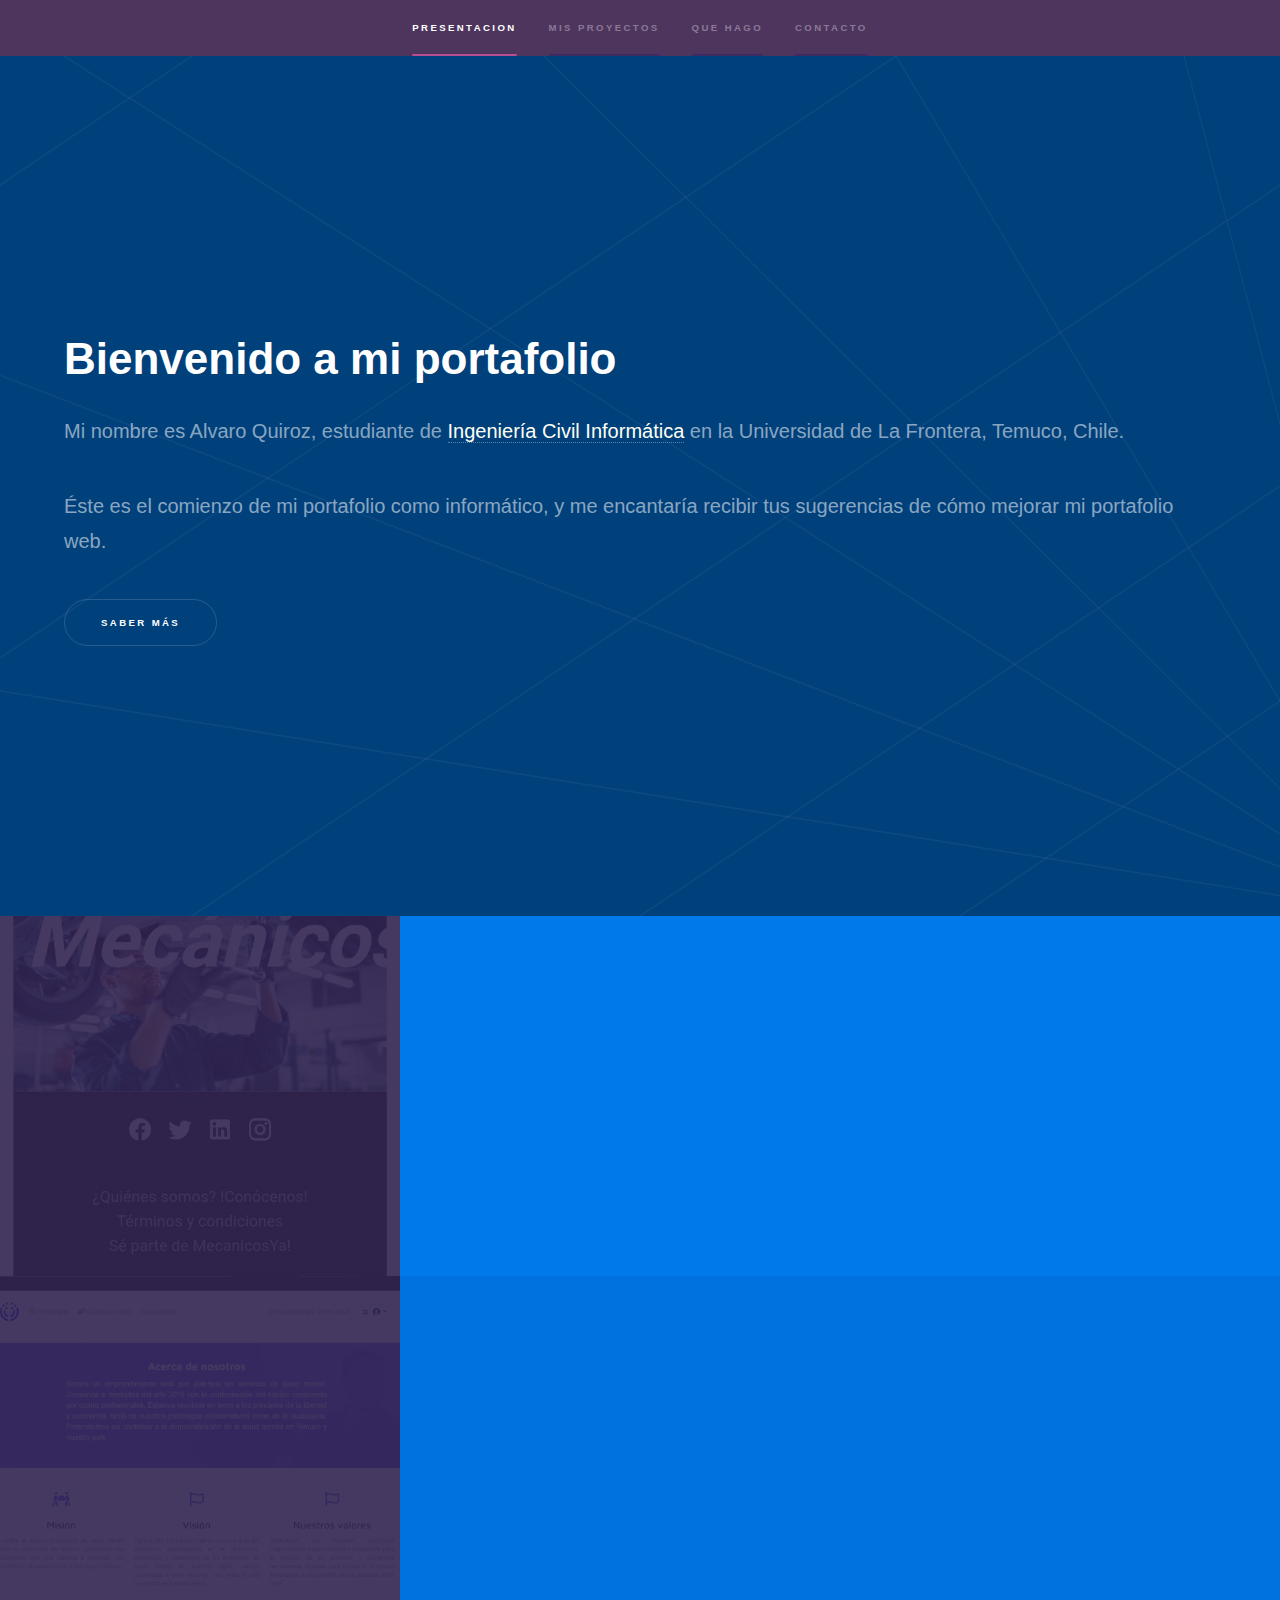
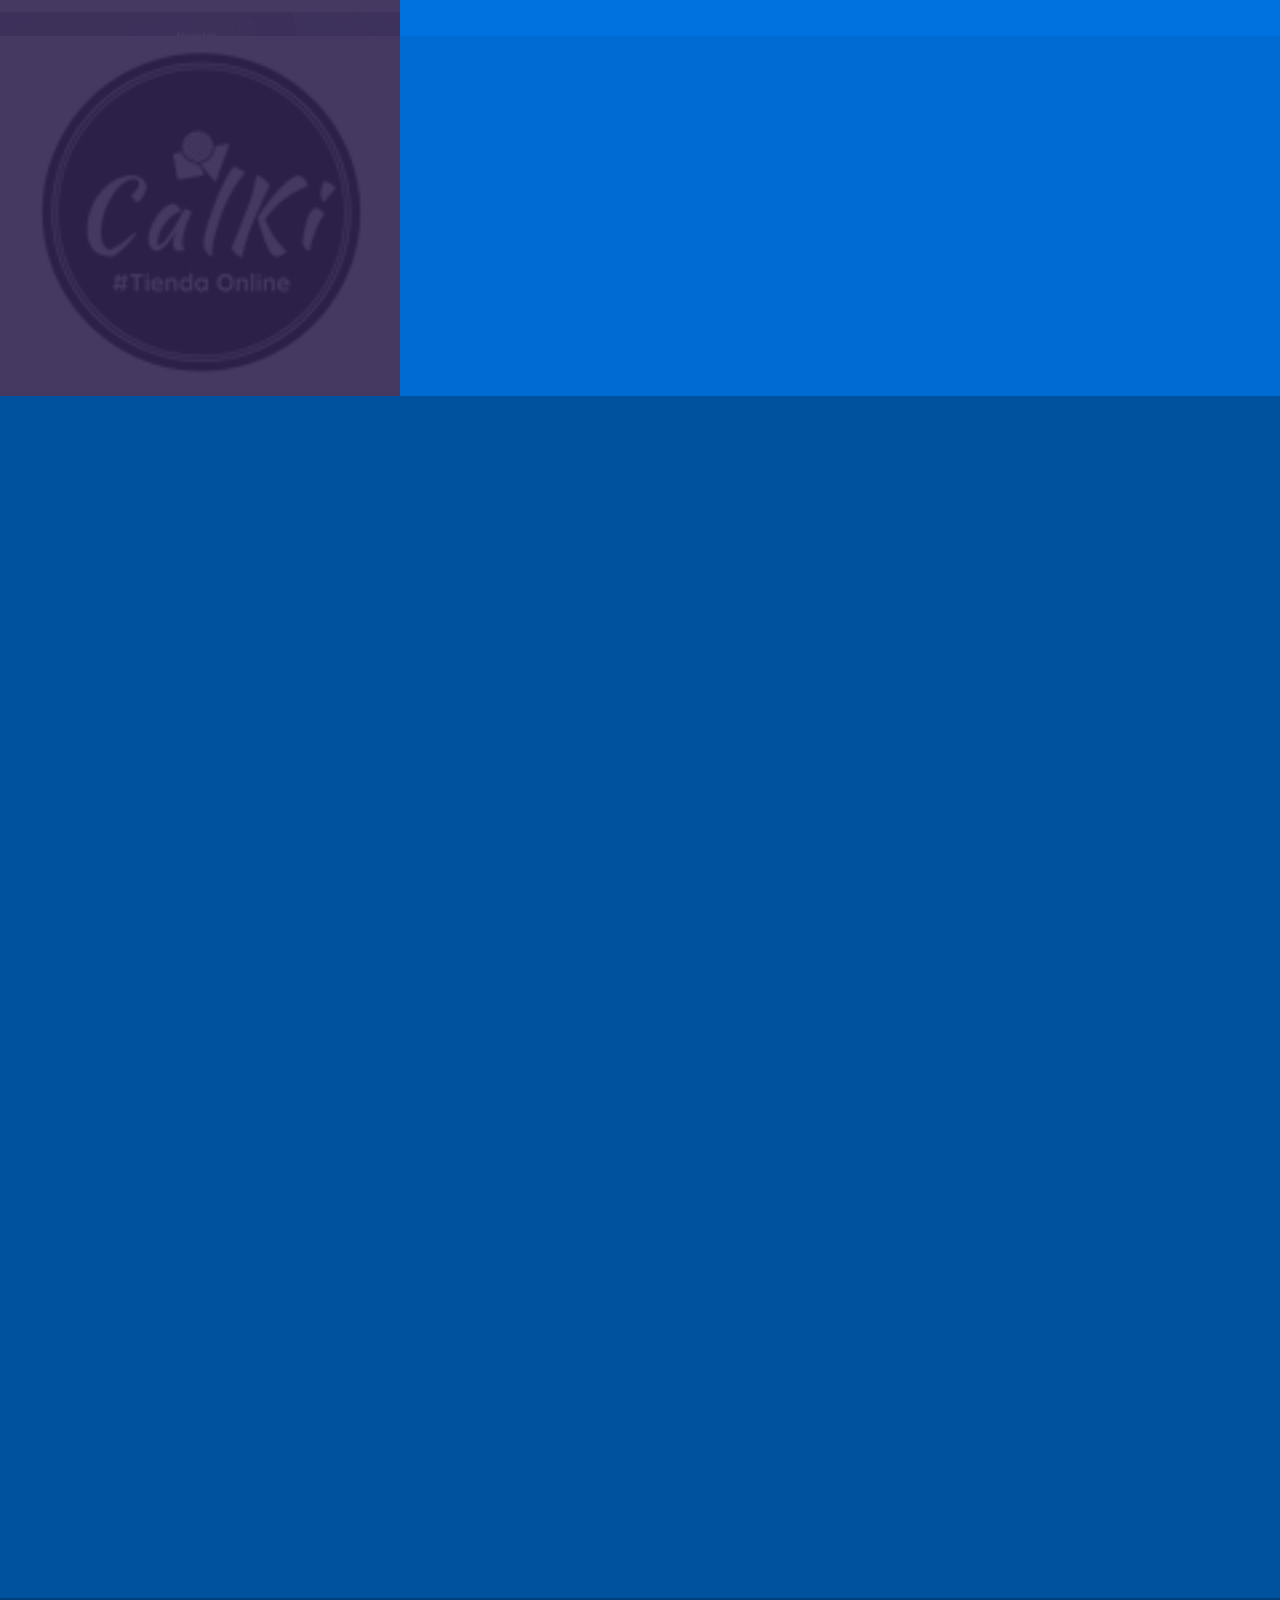
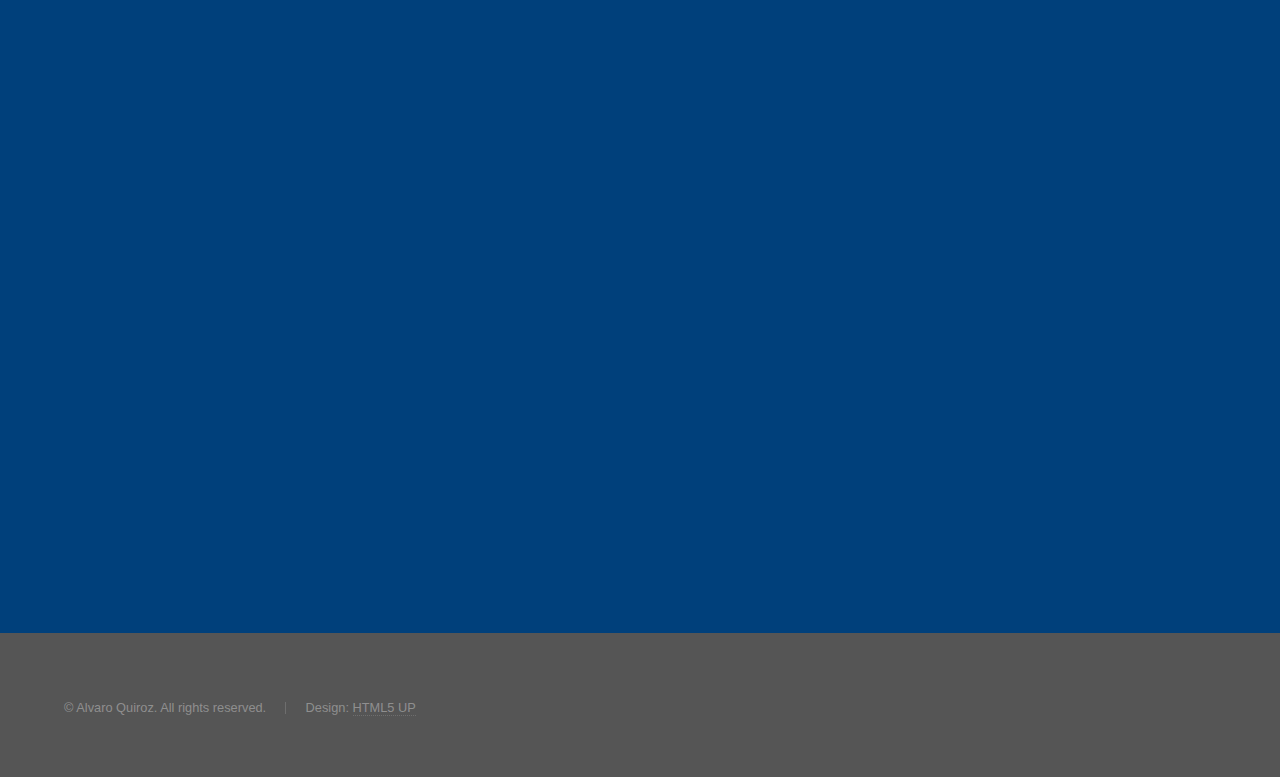
==== index.html @ 9b2d0c0b "Portafolio Web" ====
<!DOCTYPE HTML>
<!--
	Hyperspace by HTML5 UP
	html5up.net | @ajlkn
	Free for personal and commercial use under the CCA 3.0 license (html5up.net/license)
-->
<html>
	<head>
		<title>Portafolio Alvaro Quiroz</title>
		<meta charset="utf-8" />
		<meta name="viewport" content="width=device-width, initial-scale=1, user-scalable=no" />
		<link rel="stylesheet" href="assets/css/main.css" />
		<noscript><link rel="stylesheet" href="assets/css/noscript.css" /></noscript>
	</head>
	<body class="is-preload">

		<!-- Sidebar -->
			<section id="sidebar">
				<div class="inner">
					<nav>
						<ul>
							<li><a href="#intro">Presentacion</a></li>	
							<li><a href="#one">Mis Proyectos</a></li>
							<li><a href="#two">Que hago</a></li>
							<li><a href="#three">Contacto</a></li>
						</ul>
					</nav>
				</div>
			</section>

		<!-- Wrapper -->
			<div id="wrapper">

				<!-- Intro -->
					<section id="intro" class="wrapper style1 fullscreen fade-up">
						<div class="inner">
							<h1>Bienvenido a mi portafolio</h1>
							<p>Mi nombre es Alvaro Quiroz, estudiante de <span style="color: #FFFFF4;"><a href="https://admision.ufro.cl/ingenieria-civil-informatica/">Ingeniería Civil Informática</a></span> 
								en la Universidad de La Frontera, Temuco, Chile.</p>
								<p>Éste es el comienzo de mi portafolio como informático, y me encantaría recibir tus sugerencias de cómo mejorar mi portafolio web.</p>
							<ul class="actions">
								<li><a href="#one" class="button scrolly">Saber Más</a></li>
							</ul>
						</div>
					</section>

				<!-- One -->
					<section id="one" class="wrapper style2 spotlights">
						<section>
							<a href="#" class="image"><img src="images/MecanicosYa!.jpg" alt="" data-position="center center" /></a>
							<div class="content">
								<div class="inner">
									<h2>MecanicosYa!</h2>
									<p>Proyecto para el curso Ingeniería de Requerimientos.</p>
									<ul class="actions">
										<li><a href="MecanicosYa!.html" class="button">Ver Más</a></li>
									</ul>
								</div>
							</div>
						</section>
						<section>
							<a href="#" class="image"><img src="images/PsicologosTemuco.jpg" alt="" data-position="top center" /></a>
							<div class="content">
								<div class="inner">
									<h2>Practica de Estudios I</h2>
									<p>Practica realizada en Plataforma  <span style="color: #FFFFF4;"><a href="https://www.psicologostemuco.cl/about">Psicologos Temuco</a></span>.</p>cumpliendo labores como
									Programador JavaScript, PHP, HTML en FrameWork Laravel 5, Analista de proyecto mediante herramienta SonarQube, Documentación de casos de Uso, Diagramas de actividad en Visual Paradigm. El proyecto se llevó a cabo utilizando una base de datos relacional y una arquitectura Ágil Scrum.
								</div>
							</div>
						</section>
						<section>
							<a href="#" class="image"><img src="images/calki.jpg" alt="" data-position="25% 25%" /></a>
							<div class="content">
								<div class="inner">
									<h2>Impresiones 3D Calki</h2>
									<p>Proyecto de negocio sobre impresión 3D en materiales como PLA, PETG, TPU, fundado el 01 de agosto de 2020 junto a la artista y pareja <span style="color: #FFFFF4;"><a href="https://www.instagram.com/josselin_c.h/?hl=es-la">Josselin Calfulen</a></span>.</p>
									<ul class="actions">
										<li><a href="https://www.instagram.com/impresiones3dtemuco/?hl=es-la" class="button">Instagram</a></li>
									</ul>
								</div>
							</div>
						</section>
					</section>

				<!-- Two -->
					<section id="two" class="wrapper style3 fade-up">
						<div class="inner">
							<h2>Que Hago</h2>
							<p>Durante mi formación universitaria he trabajado en diferentes proyectos, con diferentes Frameworks y herramientas de trabajo, donde me puedo destacar en la captura de requerimientos, arquitectura
								empresarial y de software mediante Zarchman. Me destaco por un trabajo colaborativo y liderazgo, donde soy capaz de proponer metas y objetivos y desarrollar una solución empresarial arquitectural
								mediante diagramas de casos de uso, BPMN, system-as-is, system-to-be, diagrama de actividades, de componentes, entre muchos otros.
							</p>
							<p>Algunas de las tecnologías con las que he trabajado son las siguientes:</p>
							<div class="features">
								<section>
									<span class="icon solid major fa-code"></span>
									<h3>Laravel y Vue</h3>
									<p>Ambos frameworks utilizados para el desarrollo de plataformas web utilizando bases de datos relacionales y no relacionales.</p>
								</section>
								<section>
									<span class="icon solid major fa-lock"></span>
									<h3>MySQL,MariaDB, MongoDB, VoltDB</h3>
									<p>Manejo de diferentes bases de datos relacionales y no relacionales, de acuerdo con el proyecto que se quiera realizar y las necesidades de éste. Trabajo de Bussines Intelligence mediante el procesamiento de datos con herramientas como Pentaho y diseño de almacenes de
										datos mediante Data Mart.</p>
								</section>
								<section>
									<span class="icon solid major fa-cog"></span>
									<h3>Back-end Java</h3>
									<p>Lenguaje principal trabajado a lo largo de todo mi recorrido como estudiante de la profesión informática.</p>
								</section>
								<section>
									<span class="icon solid major fa-desktop"></span>
									<h3>Front-end HTML 5</h3>
									<p>He trabajado con diferentes herramientas de desarrollo web como HTML 5, framework Blazor, y los ya mencionados Laravel y Vue.</p>
								</section>
								<section>
									<span class="icon solid major fa-link"></span>
									<h3>Arquitecturas</h3>
									<p>Para proyectos que necesiten los sistemas de tecnologías de la información, he trabajado con arquitecturas de servicios y orientadas a microservicios, además de las ya conocidas arquitecturas monolíticas.</p>
								</section>
								<section>
									<span class="icon major fa-gem"></span>
									<h3>Fortalezas</h3>
									<p>Mi principal fortaleza es en relación con los modelos empresariales, con un Minor de Emprendimiento y desarrollo de arquitecturas de software y arquitecturas de negocios
										completando una educación que abarca todos los aspectos organizacionales.
									</p>
								</section>
							</div>
						</div>
					</section>

				<!-- Three -->
					<section id="three" class="wrapper style1 fade-up">
						<div class="inner">
							<h2>Contacto</h2>
							<p>Es bueno comunicarnos</p>
							<div class="split style1">
								<section>
									<form method="post" action="#">
										<div class="fields">
											<div class="field half">
												<label for="name">Nombre</label>
												<input type="text" name="name" id="name" />
											</div>
											<div class="field half">
												<label for="email">Email</label>
												<input type="text" name="email" id="email" />
											</div>
											<div class="field">
												<label for="message">Contenido</label>
												<textarea name="message" id="message" rows="5"></textarea>
											</div>
										</div>
										<ul class="actions">
											<li><a href="" class="button submit">Enviar</a></li>
										</ul>
									</form>
								</section>
								<section>
									<ul class="contact">
										<li>
											<h3>Dirección</h3>
											<span>los Pablos #2860, condominio FrankFurt II<br />
											Temuco, Araucania<br />
											Chile</span>
										</li>
										<li>
											<h3>Email</h3>
											<span>a.quiroz01@ufromail.cl</span>
										</li>
										<li>
											<h3>Telefono</h3>
											<span>(+56) 9 9842 0550</span>
										</li>
										<li>
											<h3>Social</h3>
											<ul class="icons">
												<li><a href="https://www.facebook.com/alvaro.Quirozzzz/" class="icon brands fa-facebook-f"><span class="label">Facebook</span></a></li>
												<li><a href="https://github.com/alvaro021" class="icon brands fa-github"><span class="label">GitHub</span></a></li>
												<li><a href="https://www.instagram.com/the_trirok/?hl=es-la" class="icon brands fa-instagram"><span class="label">Instagram</span></a></li>
												<li><a href="https://www.linkedin.com/in/alvaro-quiroz-494805217/" class="icon brands fa-linkedin-in"><span class="label">LinkedIn</span></a></li>
											</ul>
										</li>
									</ul>
								</section>
							</div>
						</div>
					</section>

			</div>

		<!-- Footer -->
			<footer id="footer" class="wrapper style1-alt">
				<div class="inner">
					<ul class="menu">
						<li>&copy; Alvaro Quiroz. All rights reserved.</li><li>Design: <a href="http://html5up.net">HTML5 UP</a></li>
					</ul>
				</div>
			</footer>

		<!-- Scripts -->
			<script src="assets/js/jquery.min.js"></script>
			<script src="assets/js/jquery.scrollex.min.js"></script>
			<script src="assets/js/jquery.scrolly.min.js"></script>
			<script src="assets/js/browser.min.js"></script>
			<script src="assets/js/breakpoints.min.js"></script>
			<script src="assets/js/util.js"></script>
			<script src="assets/js/main.js"></script>

	</body>
</html>
---- assets/css/main.css ----
@import url(fontawesome-all.min.css);

/*
	Hyperspace by HTML5 UP
	html5up.net | @ajlkn
	Free for personal and commercial use under the CCA 3.0 license (html5up.net/license)
*/

html, body, div, span, applet, object,
iframe, h1, h2, h3, h4, h5, h6, p, blockquote,
pre, a, abbr, acronym, address, big, cite,
code, del, dfn, em, img, ins, kbd, q, s, samp,
small, strike, strong, sub, sup, tt, var, b,
u, i, center, dl, dt, dd, ol, ul, li, fieldset,
form, label, legend, table, caption, tbody,
tfoot, thead, tr, th, td, article, aside,
canvas, details, embed, figure, figcaption,
footer, header, hgroup, menu, nav, output, ruby,
section, summary, time, mark, audio, video {
	margin: 0;
	padding: 0;
	border: 0;
	font-size: 100%;
	font: inherit;
	vertical-align: baseline;}

article, aside, details, figcaption, figure,
footer, header, hgroup, menu, nav, section {
	display: block;}

body {
	line-height: 1;
}

ol, ul {
	list-style: none;
}

blockquote, q {
	quotes: none;
}

	blockquote:before, blockquote:after, q:before, q:after {
		content: '';
		content: none;
	}

table {
	border-collapse: collapse;
	border-spacing: 0;
}

body {
	-webkit-text-size-adjust: none;
}

mark {
	background-color: transparent;
	color: inherit;
}

input::-moz-focus-inner {
	border: 0;
	padding: 0;
}

input, select, textarea {
	-moz-appearance: none;
	-webkit-appearance: none;
	-ms-appearance: none;
	appearance: none;
}

/* Basic */

	@-ms-viewport {
		width: device-width;
	}

	body {
		-ms-overflow-style: scrollbar;
	}

	@media screen and (max-width: 480px) {

		html, body {
			min-width: 320px;
		}

	}

	html {
		box-sizing: border-box;
	}

	*, *:before, *:after {
		box-sizing: inherit;
	}

	body {
		background: #312450;
	}

		body.is-preload *, body.is-preload *:before, body.is-preload *:after {
			-moz-animation: none !important;
			-webkit-animation: none !important;
			-ms-animation: none !important;
			animation: none !important;
			-moz-transition: none !important;
			-webkit-transition: none !important;
			-ms-transition: none !important;
			transition: none !important;
		}

/* Type */

	body, input, select, textarea {
		color: rgba(255, 255, 255, 0.55);
		font-family: Helvetica, sans-serif,Arial;
		font-size: 16.5pt;
		font-weight: normal;
		line-height: 1.75;
	}

		@media screen and (max-width: 1680px) {

			body, input, select, textarea {
				font-size: 13pt;
			}

		}

		@media screen and (max-width: 1280px) {

			body, input, select, textarea {
				font-size: 12pt;
			}

		}

		@media screen and (max-width: 360px) {

			body, input, select, textarea {
				font-size: 11pt;
			}

		}

	a {
		-moz-transition: color 0.2s ease, border-bottom-color 0.2s ease;
		-webkit-transition: color 0.2s ease, border-bottom-color 0.2s ease;
		-ms-transition: color 0.2s ease, border-bottom-color 0.2s ease;
		transition: color 0.2s ease, border-bottom-color 0.2s ease;
		border-bottom: dotted 1px rgba(255, 255, 255, 0.35);
		color: inherit;
		text-decoration: none;
	}

		a:hover {
			border-bottom-color: transparent;
			color: #ffffff;
		}

	strong, b {
		color: #ffffff;
		font-weight: bold;
		font-family: Helvetica,"times new roman",sans-serif;
	}

	em, i {
		font-style: italic;
	}

	p {
		margin: 0 0 2em 0;
	}

	h1, h2, h3, h4, h5, h6 {
		color: #ffffff;
		font-weight: bold;
		line-height: 1.5;
		margin: 0 0 0.5em 0;
		font-family: Helvetica,"times new roman",sans-serif;
	}

		h1 a, h2 a, h3 a, h4 a, h5 a, h6 a {
			color: inherit;
			text-decoration: none;
		}

	h1 {
		font-size: 2.75em;
	}

		h1.major {
			margin: 0 0 1.3em 0;
			position: relative;
			padding-bottom: 0.35em;
		}

			h1.major:after {
				background-image: -moz-linear-gradient(to right, #5e42a6, #b74e91);
				background-image: -webkit-linear-gradient(to right, #5e42a6, #b74e91);
				background-image: -ms-linear-gradient(to right, #5e42a6, #b74e91);
				background-image: linear-gradient(to right, #5e42a6, #b74e91);
				-moz-transition: max-width 0.2s ease;
				-webkit-transition: max-width 0.2s ease;
				-ms-transition: max-width 0.2s ease;
				transition: max-width 0.2s ease;
				border-radius: 0.2em;
				bottom: 0;
				content: '';
				height: 0.05em;
				position: absolute;
				right: 0;
				width: 100%;
			}

	h2 {
		font-size: 1.75em;
	}

	h3 {
		font-size: 1.1em;
	}

	h4 {
		font-size: 1em;
	}

	h5 {
		font-size: 0.8em;
	}

	h6 {
		font-size: 0.6em;
	}

	@media screen and (max-width: 736px) {

		h1 {
			font-size: 2em;
		}

		h2 {
			font-size: 1.25em;
		}

		h3 {
			font-size: 1em;
		}

		h4 {
			font-size: 0.8em;
		}

		h5 {
			font-size: 0.6em;
		}

		h6 {
			font-size: 0.6em;
		}

	}

	sub {
		font-size: 0.8em;
		position: relative;
		top: 0.5em;
	}

	sup {
		font-size: 0.8em;
		position: relative;
		top: -0.5em;
	}

	blockquote {
		border-left: solid 4px rgba(255, 255, 255, 0.15);
		font-style: italic;
		margin: 0 0 2em 0;
		padding: 0.5em 0 0.5em 2em;
	}

	code {
		background: rgba(255, 255, 255, 0.05);
		border-radius: 0.25em;
		border: solid 1px rgba(255, 255, 255, 0.15);
		font-family: "Courier New", monospace;
		font-size: 0.9em;
		margin: 0 0.25em;
		padding: 0.25em 0.65em;
	}

	pre {
		-webkit-overflow-scrolling: touch;
		font-family: "Courier New", monospace;
		font-size: 0.9em;
		margin: 0 0 2em 0;
	}

		pre code {
			display: block;
			line-height: 1.75em;
			padding: 1em 1.5em;
			overflow-x: auto;
		}

	hr {
		border: 0;
		border-bottom: solid 1px rgba(255, 255, 255, 0.15);
		margin: 2em 0;
	}

		hr.major {
			margin: 3em 0;
		}

	.align-left {
		text-align: left;
	}

	.align-center {
		text-align: center;
	}

	.align-right {
		text-align: right;
	}

/* Row */

	.row {
		display: flex;
		flex-wrap: wrap;
		box-sizing: border-box;
		align-items: stretch;
	}

		.row > * {
			box-sizing: border-box;
		}

		.row.gtr-uniform > * > :last-child {
			margin-bottom: 0;
		}

		.row.aln-left {
			justify-content: flex-start;
		}

		.row.aln-center {
			justify-content: center;
		}

		.row.aln-right {
			justify-content: flex-end;
		}

		.row.aln-top {
			align-items: flex-start;
		}

		.row.aln-middle {
			align-items: center;
		}

		.row.aln-bottom {
			align-items: flex-end;
		}

		.row > .imp {
			order: -1;
		}

		.row > .col-1 {
			width: 8.33333%;
		}

		.row > .off-1 {
			margin-left: 8.33333%;
		}

		.row > .col-2 {
			width: 16.66667%;
		}

		.row > .off-2 {
			margin-left: 16.66667%;
		}

		.row > .col-3 {
			width: 25%;
		}

		.row > .off-3 {
			margin-left: 25%;
		}

		.row > .col-4 {
			width: 33.33333%;
		}

		.row > .off-4 {
			margin-left: 33.33333%;
		}

		.row > .col-5 {
			width: 41.66667%;
		}

		.row > .off-5 {
			margin-left: 41.66667%;
		}

		.row > .col-6 {
			width: 50%;
		}

		.row > .off-6 {
			margin-left: 50%;
		}

		.row > .col-7 {
			width: 58.33333%;
		}

		.row > .off-7 {
			margin-left: 58.33333%;
		}

		.row > .col-8 {
			width: 66.66667%;
		}

		.row > .off-8 {
			margin-left: 66.66667%;
		}

		.row > .col-9 {
			width: 75%;
		}

		.row > .off-9 {
			margin-left: 75%;
		}

		.row > .col-10 {
			width: 83.33333%;
		}

		.row > .off-10 {
			margin-left: 83.33333%;
		}

		.row > .col-11 {
			width: 91.66667%;
		}

		.row > .off-11 {
			margin-left: 91.66667%;
		}

		.row > .col-12 {
			width: 100%;
		}

		.row > .off-12 {
			margin-left: 100%;
		}

		.row.gtr-0 {
			margin-top: 0;
			margin-left: 0em;
		}

			.row.gtr-0 > * {
				padding: 0 0 0 0em;
			}

			.row.gtr-0.gtr-uniform {
				margin-top: 0em;
			}

				.row.gtr-0.gtr-uniform > * {
					padding-top: 0em;
				}

		.row.gtr-25 {
			margin-top: 0;
			margin-left: -0.375em;
		}

			.row.gtr-25 > * {
				padding: 0 0 0 0.375em;
			}

			.row.gtr-25.gtr-uniform {
				margin-top: -0.375em;
			}

				.row.gtr-25.gtr-uniform > * {
					padding-top: 0.375em;
				}

		.row.gtr-50 {
			margin-top: 0;
			margin-left: -0.75em;
		}

			.row.gtr-50 > * {
				padding: 0 0 0 0.75em;
			}

			.row.gtr-50.gtr-uniform {
				margin-top: -0.75em;
			}

				.row.gtr-50.gtr-uniform > * {
					padding-top: 0.75em;
				}

		.row {
			margin-top: 0;
			margin-left: -1.5em;
		}

			.row > * {
				padding: 0 0 0 1.5em;
			}

			.row.gtr-uniform {
				margin-top: -1.5em;
			}

				.row.gtr-uniform > * {
					padding-top: 1.5em;
				}

		.row.gtr-150 {
			margin-top: 0;
			margin-left: -2.25em;
		}

			.row.gtr-150 > * {
				padding: 0 0 0 2.25em;
			}

			.row.gtr-150.gtr-uniform {
				margin-top: -2.25em;
			}

				.row.gtr-150.gtr-uniform > * {
					padding-top: 2.25em;
				}

		.row.gtr-200 {
			margin-top: 0;
			margin-left: -3em;
		}

			.row.gtr-200 > * {
				padding: 0 0 0 3em;
			}

			.row.gtr-200.gtr-uniform {
				margin-top: -3em;
			}

				.row.gtr-200.gtr-uniform > * {
					padding-top: 3em;
				}

		@media screen and (max-width: 1680px) {

			.row {
				display: flex;
				flex-wrap: wrap;
				box-sizing: border-box;
				align-items: stretch;
			}

				.row > * {
					box-sizing: border-box;
				}

				.row.gtr-uniform > * > :last-child {
					margin-bottom: 0;
				}

				.row.aln-left {
					justify-content: flex-start;
				}

				.row.aln-center {
					justify-content: center;
				}

				.row.aln-right {
					justify-content: flex-end;
				}

				.row.aln-top {
					align-items: flex-start;
				}

				.row.aln-middle {
					align-items: center;
				}

				.row.aln-bottom {
					align-items: flex-end;
				}

				.row > .imp-xlarge {
					order: -1;
				}

				.row > .col-1-xlarge {
					width: 8.33333%;
				}

				.row > .off-1-xlarge {
					margin-left: 8.33333%;
				}

				.row > .col-2-xlarge {
					width: 16.66667%;
				}

				.row > .off-2-xlarge {
					margin-left: 16.66667%;
				}

				.row > .col-3-xlarge {
					width: 25%;
				}

				.row > .off-3-xlarge {
					margin-left: 25%;
				}

				.row > .col-4-xlarge {
					width: 33.33333%;
				}

				.row > .off-4-xlarge {
					margin-left: 33.33333%;
				}

				.row > .col-5-xlarge {
					width: 41.66667%;
				}

				.row > .off-5-xlarge {
					margin-left: 41.66667%;
				}

				.row > .col-6-xlarge {
					width: 50%;
				}

				.row > .off-6-xlarge {
					margin-left: 50%;
				}

				.row > .col-7-xlarge {
					width: 58.33333%;
				}

				.row > .off-7-xlarge {
					margin-left: 58.33333%;
				}

				.row > .col-8-xlarge {
					width: 66.66667%;
				}

				.row > .off-8-xlarge {
					margin-left: 66.66667%;
				}

				.row > .col-9-xlarge {
					width: 75%;
				}

				.row > .off-9-xlarge {
					margin-left: 75%;
				}

				.row > .col-10-xlarge {
					width: 83.33333%;
				}

				.row > .off-10-xlarge {
					margin-left: 83.33333%;
				}

				.row > .col-11-xlarge {
					width: 91.66667%;
				}

				.row > .off-11-xlarge {
					margin-left: 91.66667%;
				}

				.row > .col-12-xlarge {
					width: 100%;
				}

				.row > .off-12-xlarge {
					margin-left: 100%;
				}

				.row.gtr-0 {
					margin-top: 0;
					margin-left: 0em;
				}

					.row.gtr-0 > * {
						padding: 0 0 0 0em;
					}

					.row.gtr-0.gtr-uniform {
						margin-top: 0em;
					}

						.row.gtr-0.gtr-uniform > * {
							padding-top: 0em;
						}

				.row.gtr-25 {
					margin-top: 0;
					margin-left: -0.375em;
				}

					.row.gtr-25 > * {
						padding: 0 0 0 0.375em;
					}

					.row.gtr-25.gtr-uniform {
						margin-top: -0.375em;
					}

						.row.gtr-25.gtr-uniform > * {
							padding-top: 0.375em;
						}

				.row.gtr-50 {
					margin-top: 0;
					margin-left: -0.75em;
				}

					.row.gtr-50 > * {
						padding: 0 0 0 0.75em;
					}

					.row.gtr-50.gtr-uniform {
						margin-top: -0.75em;
					}

						.row.gtr-50.gtr-uniform > * {
							padding-top: 0.75em;
						}

				.row {
					margin-top: 0;
					margin-left: -1.5em;
				}

					.row > * {
						padding: 0 0 0 1.5em;
					}

					.row.gtr-uniform {
						margin-top: -1.5em;
					}

						.row.gtr-uniform > * {
							padding-top: 1.5em;
						}

				.row.gtr-150 {
					margin-top: 0;
					margin-left: -2.25em;
				}

					.row.gtr-150 > * {
						padding: 0 0 0 2.25em;
					}

					.row.gtr-150.gtr-uniform {
						margin-top: -2.25em;
					}

						.row.gtr-150.gtr-uniform > * {
							padding-top: 2.25em;
						}

				.row.gtr-200 {
					margin-top: 0;
					margin-left: -3em;
				}

					.row.gtr-200 > * {
						padding: 0 0 0 3em;
					}

					.row.gtr-200.gtr-uniform {
						margin-top: -3em;
					}

						.row.gtr-200.gtr-uniform > * {
							padding-top: 3em;
						}

		}

		@media screen and (max-width: 1280px) {

			.row {
				display: flex;
				flex-wrap: wrap;
				box-sizing: border-box;
				align-items: stretch;
			}

				.row > * {
					box-sizing: border-box;
				}

				.row.gtr-uniform > * > :last-child {
					margin-bottom: 0;
				}

				.row.aln-left {
					justify-content: flex-start;
				}

				.row.aln-center {
					justify-content: center;
				}

				.row.aln-right {
					justify-content: flex-end;
				}

				.row.aln-top {
					align-items: flex-start;
				}

				.row.aln-middle {
					align-items: center;
				}

				.row.aln-bottom {
					align-items: flex-end;
				}

				.row > .imp-large {
					order: -1;
				}

				.row > .col-1-large {
					width: 8.33333%;
				}

				.row > .off-1-large {
					margin-left: 8.33333%;
				}

				.row > .col-2-large {
					width: 16.66667%;
				}

				.row > .off-2-large {
					margin-left: 16.66667%;
				}

				.row > .col-3-large {
					width: 25%;
				}

				.row > .off-3-large {
					margin-left: 25%;
				}

				.row > .col-4-large {
					width: 33.33333%;
				}

				.row > .off-4-large {
					margin-left: 33.33333%;
				}

				.row > .col-5-large {
					width: 41.66667%;
				}

				.row > .off-5-large {
					margin-left: 41.66667%;
				}

				.row > .col-6-large {
					width: 50%;
				}

				.row > .off-6-large {
					margin-left: 50%;
				}

				.row > .col-7-large {
					width: 58.33333%;
				}

				.row > .off-7-large {
					margin-left: 58.33333%;
				}

				.row > .col-8-large {
					width: 66.66667%;
				}

				.row > .off-8-large {
					margin-left: 66.66667%;
				}

				.row > .col-9-large {
					width: 75%;
				}

				.row > .off-9-large {
					margin-left: 75%;
				}

				.row > .col-10-large {
					width: 83.33333%;
				}

				.row > .off-10-large {
					margin-left: 83.33333%;
				}

				.row > .col-11-large {
					width: 91.66667%;
				}

				.row > .off-11-large {
					margin-left: 91.66667%;
				}

				.row > .col-12-large {
					width: 100%;
				}

				.row > .off-12-large {
					margin-left: 100%;
				}

				.row.gtr-0 {
					margin-top: 0;
					margin-left: 0em;
				}

					.row.gtr-0 > * {
						padding: 0 0 0 0em;
					}

					.row.gtr-0.gtr-uniform {
						margin-top: 0em;
					}

						.row.gtr-0.gtr-uniform > * {
							padding-top: 0em;
						}

				.row.gtr-25 {
					margin-top: 0;
					margin-left: -0.375em;
				}

					.row.gtr-25 > * {
						padding: 0 0 0 0.375em;
					}

					.row.gtr-25.gtr-uniform {
						margin-top: -0.375em;
					}

						.row.gtr-25.gtr-uniform > * {
							padding-top: 0.375em;
						}

				.row.gtr-50 {
					margin-top: 0;
					margin-left: -0.75em;
				}

					.row.gtr-50 > * {
						padding: 0 0 0 0.75em;
					}

					.row.gtr-50.gtr-uniform {
						margin-top: -0.75em;
					}

						.row.gtr-50.gtr-uniform > * {
							padding-top: 0.75em;
						}

				.row {
					margin-top: 0;
					margin-left: -1.5em;
				}

					.row > * {
						padding: 0 0 0 1.5em;
					}

					.row.gtr-uniform {
						margin-top: -1.5em;
					}

						.row.gtr-uniform > * {
							padding-top: 1.5em;
						}

				.row.gtr-150 {
					margin-top: 0;
					margin-left: -2.25em;
				}

					.row.gtr-150 > * {
						padding: 0 0 0 2.25em;
					}

					.row.gtr-150.gtr-uniform {
						margin-top: -2.25em;
					}

						.row.gtr-150.gtr-uniform > * {
							padding-top: 2.25em;
						}

				.row.gtr-200 {
					margin-top: 0;
					margin-left: -3em;
				}

					.row.gtr-200 > * {
						padding: 0 0 0 3em;
					}

					.row.gtr-200.gtr-uniform {
						margin-top: -3em;
					}

						.row.gtr-200.gtr-uniform > * {
							padding-top: 3em;
						}

		}

		@media screen and (max-width: 980px) {

			.row {
				display: flex;
				flex-wrap: wrap;
				box-sizing: border-box;
				align-items: stretch;
			}

				.row > * {
					box-sizing: border-box;
				}

				.row.gtr-uniform > * > :last-child {
					margin-bottom: 0;
				}

				.row.aln-left {
					justify-content: flex-start;
				}

				.row.aln-center {
					justify-content: center;
				}

				.row.aln-right {
					justify-content: flex-end;
				}

				.row.aln-top {
					align-items: flex-start;
				}

				.row.aln-middle {
					align-items: center;
				}

				.row.aln-bottom {
					align-items: flex-end;
				}

				.row > .imp-medium {
					order: -1;
				}

				.row > .col-1-medium {
					width: 8.33333%;
				}

				.row > .off-1-medium {
					margin-left: 8.33333%;
				}

				.row > .col-2-medium {
					width: 16.66667%;
				}

				.row > .off-2-medium {
					margin-left: 16.66667%;
				}

				.row > .col-3-medium {
					width: 25%;
				}

				.row > .off-3-medium {
					margin-left: 25%;
				}

				.row > .col-4-medium {
					width: 33.33333%;
				}

				.row > .off-4-medium {
					margin-left: 33.33333%;
				}

				.row > .col-5-medium {
					width: 41.66667%;
				}

				.row > .off-5-medium {
					margin-left: 41.66667%;
				}

				.row > .col-6-medium {
					width: 50%;
				}

				.row > .off-6-medium {
					margin-left: 50%;
				}

				.row > .col-7-medium {
					width: 58.33333%;
				}

				.row > .off-7-medium {
					margin-left: 58.33333%;
				}

				.row > .col-8-medium {
					width: 66.66667%;
				}

				.row > .off-8-medium {
					margin-left: 66.66667%;
				}

				.row > .col-9-medium {
					width: 75%;
				}

				.row > .off-9-medium {
					margin-left: 75%;
				}

				.row > .col-10-medium {
					width: 83.33333%;
				}

				.row > .off-10-medium {
					margin-left: 83.33333%;
				}

				.row > .col-11-medium {
					width: 91.66667%;
				}

				.row > .off-11-medium {
					margin-left: 91.66667%;
				}

				.row > .col-12-medium {
					width: 100%;
				}

				.row > .off-12-medium {
					margin-left: 100%;
				}

				.row.gtr-0 {
					margin-top: 0;
					margin-left: 0em;
				}

					.row.gtr-0 > * {
						padding: 0 0 0 0em;
					}

					.row.gtr-0.gtr-uniform {
						margin-top: 0em;
					}

						.row.gtr-0.gtr-uniform > * {
							padding-top: 0em;
						}

				.row.gtr-25 {
					margin-top: 0;
					margin-left: -0.375em;
				}

					.row.gtr-25 > * {
						padding: 0 0 0 0.375em;
					}

					.row.gtr-25.gtr-uniform {
						margin-top: -0.375em;
					}

						.row.gtr-25.gtr-uniform > * {
							padding-top: 0.375em;
						}

				.row.gtr-50 {
					margin-top: 0;
					margin-left: -0.75em;
				}

					.row.gtr-50 > * {
						padding: 0 0 0 0.75em;
					}

					.row.gtr-50.gtr-uniform {
						margin-top: -0.75em;
					}

						.row.gtr-50.gtr-uniform > * {
							padding-top: 0.75em;
						}

				.row {
					margin-top: 0;
					margin-left: -1.5em;
				}

					.row > * {
						padding: 0 0 0 1.5em;
					}

					.row.gtr-uniform {
						margin-top: -1.5em;
					}

						.row.gtr-uniform > * {
							padding-top: 1.5em;
						}

				.row.gtr-150 {
					margin-top: 0;
					margin-left: -2.25em;
				}

					.row.gtr-150 > * {
						padding: 0 0 0 2.25em;
					}

					.row.gtr-150.gtr-uniform {
						margin-top: -2.25em;
					}

						.row.gtr-150.gtr-uniform > * {
							padding-top: 2.25em;
						}

				.row.gtr-200 {
					margin-top: 0;
					margin-left: -3em;
				}

					.row.gtr-200 > * {
						padding: 0 0 0 3em;
					}

					.row.gtr-200.gtr-uniform {
						margin-top: -3em;
					}

						.row.gtr-200.gtr-uniform > * {
							padding-top: 3em;
						}

		}

		@media screen and (max-width: 736px) {

			.row {
				display: flex;
				flex-wrap: wrap;
				box-sizing: border-box;
				align-items: stretch;
			}

				.row > * {
					box-sizing: border-box;
				}

				.row.gtr-uniform > * > :last-child {
					margin-bottom: 0;
				}

				.row.aln-left {
					justify-content: flex-start;
				}

				.row.aln-center {
					justify-content: center;
				}

				.row.aln-right {
					justify-content: flex-end;
				}

				.row.aln-top {
					align-items: flex-start;
				}

				.row.aln-middle {
					align-items: center;
				}

				.row.aln-bottom {
					align-items: flex-end;
				}

				.row > .imp-small {
					order: -1;
				}

				.row > .col-1-small {
					width: 8.33333%;
				}

				.row > .off-1-small {
					margin-left: 8.33333%;
				}

				.row > .col-2-small {
					width: 16.66667%;
				}

				.row > .off-2-small {
					margin-left: 16.66667%;
				}

				.row > .col-3-small {
					width: 25%;
				}

				.row > .off-3-small {
					margin-left: 25%;
				}

				.row > .col-4-small {
					width: 33.33333%;
				}

				.row > .off-4-small {
					margin-left: 33.33333%;
				}

				.row > .col-5-small {
					width: 41.66667%;
				}

				.row > .off-5-small {
					margin-left: 41.66667%;
				}

				.row > .col-6-small {
					width: 50%;
				}

				.row > .off-6-small {
					margin-left: 50%;
				}

				.row > .col-7-small {
					width: 58.33333%;
				}

				.row > .off-7-small {
					margin-left: 58.33333%;
				}

				.row > .col-8-small {
					width: 66.66667%;
				}

				.row > .off-8-small {
					margin-left: 66.66667%;
				}

				.row > .col-9-small {
					width: 75%;
				}

				.row > .off-9-small {
					margin-left: 75%;
				}

				.row > .col-10-small {
					width: 83.33333%;
				}

				.row > .off-10-small {
					margin-left: 83.33333%;
				}

				.row > .col-11-small {
					width: 91.66667%;
				}

				.row > .off-11-small {
					margin-left: 91.66667%;
				}

				.row > .col-12-small {
					width: 100%;
				}

				.row > .off-12-small {
					margin-left: 100%;
				}

				.row.gtr-0 {
					margin-top: 0;
					margin-left: 0em;
				}

					.row.gtr-0 > * {
						padding: 0 0 0 0em;
					}

					.row.gtr-0.gtr-uniform {
						margin-top: 0em;
					}

						.row.gtr-0.gtr-uniform > * {
							padding-top: 0em;
						}

				.row.gtr-25 {
					margin-top: 0;
					margin-left: -0.375em;
				}

					.row.gtr-25 > * {
						padding: 0 0 0 0.375em;
					}

					.row.gtr-25.gtr-uniform {
						margin-top: -0.375em;
					}

						.row.gtr-25.gtr-uniform > * {
							padding-top: 0.375em;
						}

				.row.gtr-50 {
					margin-top: 0;
					margin-left: -0.75em;
				}

					.row.gtr-50 > * {
						padding: 0 0 0 0.75em;
					}

					.row.gtr-50.gtr-uniform {
						margin-top: -0.75em;
					}

						.row.gtr-50.gtr-uniform > * {
							padding-top: 0.75em;
						}

				.row {
					margin-top: 0;
					margin-left: -1.5em;
				}

					.row > * {
						padding: 0 0 0 1.5em;
					}

					.row.gtr-uniform {
						margin-top: -1.5em;
					}

						.row.gtr-uniform > * {
							padding-top: 1.5em;
						}

				.row.gtr-150 {
					margin-top: 0;
					margin-left: -2.25em;
				}

					.row.gtr-150 > * {
						padding: 0 0 0 2.25em;
					}

					.row.gtr-150.gtr-uniform {
						margin-top: -2.25em;
					}

						.row.gtr-150.gtr-uniform > * {
							padding-top: 2.25em;
						}

				.row.gtr-200 {
					margin-top: 0;
					margin-left: -3em;
				}

					.row.gtr-200 > * {
						padding: 0 0 0 3em;
					}

					.row.gtr-200.gtr-uniform {
						margin-top: -3em;
					}

						.row.gtr-200.gtr-uniform > * {
							padding-top: 3em;
						}

		}

		@media screen and (max-width: 480px) {

			.row {
				display: flex;
				flex-wrap: wrap;
				box-sizing: border-box;
				align-items: stretch;
			}

				.row > * {
					box-sizing: border-box;
				}

				.row.gtr-uniform > * > :last-child {
					margin-bottom: 0;
				}

				.row.aln-left {
					justify-content: flex-start;
				}

				.row.aln-center {
					justify-content: center;
				}

				.row.aln-right {
					justify-content: flex-end;
				}

				.row.aln-top {
					align-items: flex-start;
				}

				.row.aln-middle {
					align-items: center;
				}

				.row.aln-bottom {
					align-items: flex-end;
				}

				.row > .imp-xsmall {
					order: -1;
				}

				.row > .col-1-xsmall {
					width: 8.33333%;
				}

				.row > .off-1-xsmall {
					margin-left: 8.33333%;
				}

				.row > .col-2-xsmall {
					width: 16.66667%;
				}

				.row > .off-2-xsmall {
					margin-left: 16.66667%;
				}

				.row > .col-3-xsmall {
					width: 25%;
				}

				.row > .off-3-xsmall {
					margin-left: 25%;
				}

				.row > .col-4-xsmall {
					width: 33.33333%;
				}

				.row > .off-4-xsmall {
					margin-left: 33.33333%;
				}

				.row > .col-5-xsmall {
					width: 41.66667%;
				}

				.row > .off-5-xsmall {
					margin-left: 41.66667%;
				}

				.row > .col-6-xsmall {
					width: 50%;
				}

				.row > .off-6-xsmall {
					margin-left: 50%;
				}

				.row > .col-7-xsmall {
					width: 58.33333%;
				}

				.row > .off-7-xsmall {
					margin-left: 58.33333%;
				}

				.row > .col-8-xsmall {
					width: 66.66667%;
				}

				.row > .off-8-xsmall {
					margin-left: 66.66667%;
				}

				.row > .col-9-xsmall {
					width: 75%;
				}

				.row > .off-9-xsmall {
					margin-left: 75%;
				}

				.row > .col-10-xsmall {
					width: 83.33333%;
				}

				.row > .off-10-xsmall {
					margin-left: 83.33333%;
				}

				.row > .col-11-xsmall {
					width: 91.66667%;
				}

				.row > .off-11-xsmall {
					margin-left: 91.66667%;
				}

				.row > .col-12-xsmall {
					width: 100%;
				}

				.row > .off-12-xsmall {
					margin-left: 100%;
				}

				.row.gtr-0 {
					margin-top: 0;
					margin-left: 0em;
				}

					.row.gtr-0 > * {
						padding: 0 0 0 0em;
					}

					.row.gtr-0.gtr-uniform {
						margin-top: 0em;
					}

						.row.gtr-0.gtr-uniform > * {
							padding-top: 0em;
						}

				.row.gtr-25 {
					margin-top: 0;
					margin-left: -0.375em;
				}

					.row.gtr-25 > * {
						padding: 0 0 0 0.375em;
					}

					.row.gtr-25.gtr-uniform {
						margin-top: -0.375em;
					}

						.row.gtr-25.gtr-uniform > * {
							padding-top: 0.375em;
						}

				.row.gtr-50 {
					margin-top: 0;
					margin-left: -0.75em;
				}

					.row.gtr-50 > * {
						padding: 0 0 0 0.75em;
					}

					.row.gtr-50.gtr-uniform {
						margin-top: -0.75em;
					}

						.row.gtr-50.gtr-uniform > * {
							padding-top: 0.75em;
						}

				.row {
					margin-top: 0;
					margin-left: -1.5em;
				}

					.row > * {
						padding: 0 0 0 1.5em;
					}

					.row.gtr-uniform {
						margin-top: -1.5em;
					}

						.row.gtr-uniform > * {
							padding-top: 1.5em;
						}

				.row.gtr-150 {
					margin-top: 0;
					margin-left: -2.25em;
				}

					.row.gtr-150 > * {
						padding: 0 0 0 2.25em;
					}

					.row.gtr-150.gtr-uniform {
						margin-top: -2.25em;
					}

						.row.gtr-150.gtr-uniform > * {
							padding-top: 2.25em;
						}

				.row.gtr-200 {
					margin-top: 0;
					margin-left: -3em;
				}

					.row.gtr-200 > * {
						padding: 0 0 0 3em;
					}

					.row.gtr-200.gtr-uniform {
						margin-top: -3em;
					}

						.row.gtr-200.gtr-uniform > * {
							padding-top: 3em;
						}

		}

/* Box */

	.box {
		border-radius: 0.25em;
		border: solid 1px rgba(255, 255, 255, 0.15);
		margin-bottom: 2em;
		padding: 1.5em;
	}

		.box > :last-child,
		.box > :last-child > :last-child,
		.box > :last-child > :last-child > :last-child {
			margin-bottom: 0;
		}

		.box.alt {
			border: 0;
			border-radius: 0;
			padding: 0;
		}

/* Button */

	input[type="submit"],
	input[type="reset"],
	input[type="button"],
	button,
	.button {
		-moz-appearance: none;
		-webkit-appearance: none;
		-ms-appearance: none;
		appearance: none;
		-moz-transition: border-color 0.2s ease;
		-webkit-transition: border-color 0.2s ease;
		-ms-transition: border-color 0.2s ease;
		transition: border-color 0.2s ease;
		background-color: transparent;
		border: solid 1px !important;
		border-color: rgba(255, 255, 255, 0.15) !important;
		border-radius: 3em;
		color: #ffffff !important;
		cursor: pointer;
		display: inline-block;
		font-size: 0.6em;
		font-weight: bold;
		height: calc(4.75em + 2px);
		letter-spacing: 0.25em;
		line-height: 4.75em;
		outline: 0;
		padding: 0 3.75em;
		position: relative;
		text-align: center;
		text-decoration: none;
		text-transform: uppercase;
		white-space: nowrap;
	}

		input[type="submit"]:after,
		input[type="reset"]:after,
		input[type="button"]:after,
		button:after,
		.button:after {
			-moz-transform: scale(0.25);
			-webkit-transform: scale(0.25);
			-ms-transform: scale(0.25);
			transform: scale(0.25);
			pointer-events: none;
			-moz-transition: opacity 0.2s ease, -moz-transform 0.2s ease;
			-webkit-transition: opacity 0.2s ease, -webkit-transform 0.2s ease;
			-ms-transition: opacity 0.2s ease, -ms-transform 0.2s ease;
			transition: opacity 0.2s ease, transform 0.2s ease;
			background: #ffffff;
			border-radius: 3em;
			content: '';
			height: 100%;
			left: 0;
			opacity: 0;
			position: absolute;
			top: 0;
			width: 100%;
		}

		input[type="submit"].icon:before,
		input[type="reset"].icon:before,
		input[type="button"].icon:before,
		button.icon:before,
		.button.icon:before {
			margin-right: 0.75em;
		}

		input[type="submit"].fit,
		input[type="reset"].fit,
		input[type="button"].fit,
		button.fit,
		.button.fit {
			width: 100%;
		}

		input[type="submit"].small,
		input[type="reset"].small,
		input[type="button"].small,
		button.small,
		.button.small {
			font-size: 0.4em;
		}

		input[type="submit"].large,
		input[type="reset"].large,
		input[type="button"].large,
		button.large,
		.button.large {
			font-size: 0.8em;
		}

		input[type="submit"].primary,
		input[type="reset"].primary,
		input[type="button"].primary,
		button.primary,
		.button.primary {
			background-color: #ffffff;
			color: #312450 !important;
		}

			input[type="submit"].primary:after,
			input[type="reset"].primary:after,
			input[type="button"].primary:after,
			button.primary:after,
			.button.primary:after {
				display: none;
			}

		input[type="submit"].disabled, input[type="submit"]:disabled,
		input[type="reset"].disabled,
		input[type="reset"]:disabled,
		input[type="button"].disabled,
		input[type="button"]:disabled,
		button.disabled,
		button:disabled,
		.button.disabled,
		.button:disabled {
			cursor: default;
			opacity: 0.5;
			pointer-events: none;
		}

		input[type="submit"]:hover,
		input[type="reset"]:hover,
		input[type="button"]:hover,
		button:hover,
		.button:hover {
			border-color: rgba(255, 255, 255, 0.55) !important;
		}

			input[type="submit"]:hover:after,
			input[type="reset"]:hover:after,
			input[type="button"]:hover:after,
			button:hover:after,
			.button:hover:after {
				opacity: 0.05;
				-moz-transform: scale(1);
				-webkit-transform: scale(1);
				-ms-transform: scale(1);
				transform: scale(1);
			}

			input[type="submit"]:hover:active,
			input[type="reset"]:hover:active,
			input[type="button"]:hover:active,
			button:hover:active,
			.button:hover:active {
				border-color: #ffffff !important;
			}

				input[type="submit"]:hover:active:after,
				input[type="reset"]:hover:active:after,
				input[type="button"]:hover:active:after,
				button:hover:active:after,
				.button:hover:active:after {
					opacity: 0.1;
				}

/* Features */

	.features {
		display: -moz-flex;
		display: -webkit-flex;
		display: -ms-flex;
		display: flex;
		-moz-flex-wrap: wrap;
		-webkit-flex-wrap: wrap;
		-ms-flex-wrap: wrap;
		flex-wrap: wrap;
		border-radius: 0.25em;
		border: solid 1px rgba(255, 255, 255, 0.15);
		background: rgba(255, 255, 255, 0.05);
		margin: 0 0 2em 0;
	}

		.features section {
			padding: 3.5em 3em 1em 7em ;
			width: 50%;
			border-top: solid 1px rgba(255, 255, 255, 0.15);
			position: relative;
		}

			.features section:nth-child(-n + 2) {
				border-top-width: 0;
			}

			.features section:nth-child(2n) {
				border-left: solid 1px rgba(255, 255, 255, 0.15);
			}

			.features section .icon {
				-moz-transition: opacity 0.5s ease, -moz-transform 0.5s ease;
				-webkit-transition: opacity 0.5s ease, -webkit-transform 0.5s ease;
				-ms-transition: opacity 0.5s ease, -ms-transform 0.5s ease;
				transition: opacity 0.5s ease, transform 0.5s ease;
				-moz-transition-delay: 1s;
				-webkit-transition-delay: 1s;
				-ms-transition-delay: 1s;
				transition-delay: 1s;
				-moz-transform: scale(1);
				-webkit-transform: scale(1);
				-ms-transform: scale(1);
				transform: scale(1);
				position: absolute;
				left: 3em;
				top: 3em;
				opacity: 1;
			}

			.features section:nth-child(1) .icon {
				-moz-transition-delay: 0.15s;
				-webkit-transition-delay: 0.15s;
				-ms-transition-delay: 0.15s;
				transition-delay: 0.15s;
			}

			.features section:nth-child(2) .icon {
				-moz-transition-delay: 0.3s;
				-webkit-transition-delay: 0.3s;
				-ms-transition-delay: 0.3s;
				transition-delay: 0.3s;
			}

			.features section:nth-child(3) .icon {
				-moz-transition-delay: 0.45s;
				-webkit-transition-delay: 0.45s;
				-ms-transition-delay: 0.45s;
				transition-delay: 0.45s;
			}

			.features section:nth-child(4) .icon {
				-moz-transition-delay: 0.6s;
				-webkit-transition-delay: 0.6s;
				-ms-transition-delay: 0.6s;
				transition-delay: 0.6s;
			}

			.features section:nth-child(5) .icon {
				-moz-transition-delay: 0.75s;
				-webkit-transition-delay: 0.75s;
				-ms-transition-delay: 0.75s;
				transition-delay: 0.75s;
			}

			.features section:nth-child(6) .icon {
				-moz-transition-delay: 0.9s;
				-webkit-transition-delay: 0.9s;
				-ms-transition-delay: 0.9s;
				transition-delay: 0.9s;
			}

			.features section:nth-child(7) .icon {
				-moz-transition-delay: 1.05s;
				-webkit-transition-delay: 1.05s;
				-ms-transition-delay: 1.05s;
				transition-delay: 1.05s;
			}

			.features section:nth-child(8) .icon {
				-moz-transition-delay: 1.2s;
				-webkit-transition-delay: 1.2s;
				-ms-transition-delay: 1.2s;
				transition-delay: 1.2s;
			}

			.features section:nth-child(9) .icon {
				-moz-transition-delay: 1.35s;
				-webkit-transition-delay: 1.35s;
				-ms-transition-delay: 1.35s;
				transition-delay: 1.35s;
			}

			.features section:nth-child(10) .icon {
				-moz-transition-delay: 1.5s;
				-webkit-transition-delay: 1.5s;
				-ms-transition-delay: 1.5s;
				transition-delay: 1.5s;
			}

			.features section:nth-child(11) .icon {
				-moz-transition-delay: 1.65s;
				-webkit-transition-delay: 1.65s;
				-ms-transition-delay: 1.65s;
				transition-delay: 1.65s;
			}

			.features section:nth-child(12) .icon {
				-moz-transition-delay: 1.8s;
				-webkit-transition-delay: 1.8s;
				-ms-transition-delay: 1.8s;
				transition-delay: 1.8s;
			}

			.features section:nth-child(13) .icon {
				-moz-transition-delay: 1.95s;
				-webkit-transition-delay: 1.95s;
				-ms-transition-delay: 1.95s;
				transition-delay: 1.95s;
			}

			.features section:nth-child(14) .icon {
				-moz-transition-delay: 2.1s;
				-webkit-transition-delay: 2.1s;
				-ms-transition-delay: 2.1s;
				transition-delay: 2.1s;
			}

			.features section:nth-child(15) .icon {
				-moz-transition-delay: 2.25s;
				-webkit-transition-delay: 2.25s;
				-ms-transition-delay: 2.25s;
				transition-delay: 2.25s;
			}

			.features section:nth-child(16) .icon {
				-moz-transition-delay: 2.4s;
				-webkit-transition-delay: 2.4s;
				-ms-transition-delay: 2.4s;
				transition-delay: 2.4s;
			}

			.features section:nth-child(17) .icon {
				-moz-transition-delay: 2.55s;
				-webkit-transition-delay: 2.55s;
				-ms-transition-delay: 2.55s;
				transition-delay: 2.55s;
			}

			.features section:nth-child(18) .icon {
				-moz-transition-delay: 2.7s;
				-webkit-transition-delay: 2.7s;
				-ms-transition-delay: 2.7s;
				transition-delay: 2.7s;
			}

			.features section:nth-child(19) .icon {
				-moz-transition-delay: 2.85s;
				-webkit-transition-delay: 2.85s;
				-ms-transition-delay: 2.85s;
				transition-delay: 2.85s;
			}

			.features section:nth-child(20) .icon {
				-moz-transition-delay: 3s;
				-webkit-transition-delay: 3s;
				-ms-transition-delay: 3s;
				transition-delay: 3s;
			}

		.features.inactive section .icon {
			-moz-transform: scale(0.5);
			-webkit-transform: scale(0.5);
			-ms-transform: scale(0.5);
			transform: scale(0.5);
			opacity: 0;
		}

		@media screen and (max-width: 980px) {

			.features {
				display: block;
			}

				.features section {
					border-top-width: 1px !important;
					border-left-width: 0 !important;
					width: 100%;
				}

					.features section:first-child {
						border-top-width: 0 !important;
					}

		}

		@media screen and (max-width: 736px) {

			.features section {
				padding: 2.5em 1.5em 0.1em 5.5em ;
			}

				.features section .icon {
					left: 1.5em;
					top: 2em;
				}

		}

		@media screen and (max-width: 480px) {

			.features section {
				padding: 2em 1.5em 0.1em 1.5em ;
			}

				.features section .icon {
					left: 0;
					position: relative;
					top: 0;
				}

		}

/* Form */

	form {
		margin: 0 0 2em 0;
	}

		form > :last-child {
			margin-bottom: 0;
		}

		form > .fields {
			display: -moz-flex;
			display: -webkit-flex;
			display: -ms-flex;
			display: flex;
			-moz-flex-wrap: wrap;
			-webkit-flex-wrap: wrap;
			-ms-flex-wrap: wrap;
			flex-wrap: wrap;
			width: calc(100% + 3em);
			margin: -1.5em 0 2em -1.5em;
		}

			form > .fields > .field {
				-moz-flex-grow: 0;
				-webkit-flex-grow: 0;
				-ms-flex-grow: 0;
				flex-grow: 0;
				-moz-flex-shrink: 0;
				-webkit-flex-shrink: 0;
				-ms-flex-shrink: 0;
				flex-shrink: 0;
				padding: 1.5em 0 0 1.5em;
				width: calc(100% - 1.5em);
			}

				form > .fields > .field.half {
					width: calc(50% - 0.75em);
				}

				form > .fields > .field.third {
					width: calc(100%/3 - 0.5em);
				}

				form > .fields > .field.quarter {
					width: calc(25% - 0.375em);
				}

		@media screen and (max-width: 480px) {

			form > .fields {
				width: calc(100% + 3em);
				margin: -1.5em 0 2em -1.5em;
			}

				form > .fields > .field {
					padding: 1.5em 0 0 1.5em;
					width: calc(100% - 1.5em);
				}

					form > .fields > .field.half {
						width: calc(100% - 1.5em);
					}

					form > .fields > .field.third {
						width: calc(100% - 1.5em);
					}

					form > .fields > .field.quarter {
						width: calc(100% - 1.5em);
					}

		}

	label {
		color: #ffffff;
		font-weight: bold;
		line-height: 1.5;
		margin: 0 0 0.7em 0;
		display: block;
		font-size: 1.1em;
	}

	input[type="text"],
	input[type="password"],
	input[type="email"],
	input[type="tel"],
	select,
	textarea {
		-moz-appearance: none;
		-webkit-appearance: none;
		-ms-appearance: none;
		appearance: none;
		background: rgba(255, 255, 255, 0.05);
		border-radius: 0.25em;
		border: none;
		border: solid 1px rgba(255, 255, 255, 0.15);
		color: inherit;
		display: block;
		outline: 0;
		padding: 0 1em;
		text-decoration: none;
		width: 100%;
	}

		input[type="text"]:invalid,
		input[type="password"]:invalid,
		input[type="email"]:invalid,
		input[type="tel"]:invalid,
		select:invalid,
		textarea:invalid {
			box-shadow: none;
		}

		input[type="text"]:focus,
		input[type="password"]:focus,
		input[type="email"]:focus,
		input[type="tel"]:focus,
		select:focus,
		textarea:focus {
			border-color: #ffffff;
			box-shadow: 0 0 0 1px #ffffff;
		}

	select {
		background-image: url("data:image/svg+xml;charset=utf8,%3Csvg xmlns='http://www.w3.org/2000/svg' width='40' height='40' preserveAspectRatio='none' viewBox='0 0 40 40'%3E%3Cpath d='M9.4,12.3l10.4,10.4l10.4-10.4c0.2-0.2,0.5-0.4,0.9-0.4c0.3,0,0.6,0.1,0.9,0.4l3.3,3.3c0.2,0.2,0.4,0.5,0.4,0.9 c0,0.4-0.1,0.6-0.4,0.9L20.7,31.9c-0.2,0.2-0.5,0.4-0.9,0.4c-0.3,0-0.6-0.1-0.9-0.4L4.3,17.3c-0.2-0.2-0.4-0.5-0.4-0.9 c0-0.4,0.1-0.6,0.4-0.9l3.3-3.3c0.2-0.2,0.5-0.4,0.9-0.4S9.1,12.1,9.4,12.3z' fill='rgba(255, 255, 255, 0.15)' /%3E%3C/svg%3E");
		background-size: 1.25rem;
		background-repeat: no-repeat;
		background-position: calc(100% - 1rem) center;
		height: 2.75em;
		padding-right: 2.75em;
		text-overflow: ellipsis;
	}

		select option {
			color: #ffffff;
			background: #312450;
		}

		select:focus::-ms-value {
			background-color: transparent;
		}

		select::-ms-expand {
			display: none;
		}

	input[type="text"],
	input[type="password"],
	input[type="email"],
	select {
		height: 2.75em;
	}

	textarea {
		padding: 0.75em 1em;
	}

		body.is-ie textarea {
			min-height: 10em;
		}

	input[type="checkbox"],
	input[type="radio"] {
		-moz-appearance: none;
		-webkit-appearance: none;
		-ms-appearance: none;
		appearance: none;
		display: block;
		float: left;
		margin-right: -2em;
		opacity: 0;
		width: 1em;
		z-index: -1;
	}

		input[type="checkbox"] + label,
		input[type="radio"] + label {
			text-decoration: none;
			color: rgba(255, 255, 255, 0.55);
			cursor: pointer;
			display: inline-block;
			font-size: 1em;
			font-weight: normal;
			padding-left: 2.4em;
			padding-right: 0.75em;
			position: relative;
		}

			input[type="checkbox"] + label:before,
			input[type="radio"] + label:before {
				-moz-osx-font-smoothing: grayscale;
				-webkit-font-smoothing: antialiased;
				display: inline-block;
				font-style: normal;
				font-variant: normal;
				text-rendering: auto;
				line-height: 1;
				text-transform: none !important;
				font-family: 'Font Awesome 5 Free';
				font-weight: 900;
			}

			input[type="checkbox"] + label:before,
			input[type="radio"] + label:before {
				background: rgba(255, 255, 255, 0.05);
				border-radius: 0.25em;
				border: solid 1px rgba(255, 255, 255, 0.15);
				content: '';
				display: inline-block;
				font-size: 0.8em;
				height: 2.0625em;
				left: 0;
				line-height: 2.0625em;
				position: absolute;
				text-align: center;
				top: 0;
				width: 2.0625em;
			}

		input[type="checkbox"]:checked + label:before,
		input[type="radio"]:checked + label:before {
			background: #ffffff;
			border-color: #ffffff;
			color: #b74e91;
			content: '\f00c';
		}

		input[type="checkbox"]:focus + label:before,
		input[type="radio"]:focus + label:before {
			border-color: #ffffff;
			box-shadow: 0 0 0 1px #ffffff;
		}

	input[type="checkbox"] + label:before {
		border-radius: 0.25em;
	}

	input[type="radio"] + label:before {
		border-radius: 100%;
	}

	::-webkit-input-placeholder {
		color: rgba(255, 255, 255, 0.35) !important;
		opacity: 1.0;
	}

	:-moz-placeholder {
		color: rgba(255, 255, 255, 0.35) !important;
		opacity: 1.0;
	}

	::-moz-placeholder {
		color: rgba(255, 255, 255, 0.35) !important;
		opacity: 1.0;
	}

	:-ms-input-placeholder {
		color: rgba(255, 255, 255, 0.35) !important;
		opacity: 1.0;
	}

/* Icon */

	.icon {
		text-decoration: none;
		border-bottom: none;
		position: relative;
	}

		.icon:before {
			-moz-osx-font-smoothing: grayscale;
			-webkit-font-smoothing: antialiased;
			display: inline-block;
			font-style: normal;
			font-variant: normal;
			text-rendering: auto;
			line-height: 1;
			text-transform: none !important;
			font-family: 'Font Awesome 5 Free';
			font-weight: 400;
		}

		.icon > .label {
			display: none;
		}

		.icon:before {
			line-height: inherit;
		}

		.icon.solid:before {
			font-weight: 900;
		}

		.icon.brands:before {
			font-family: 'Font Awesome 5 Brands';
		}

		.icon.major {
			width: 2.5em;
			height: 2.5em;
			display: block;
			background: #ffffff;
			border-radius: 100%;
			color: #312450;
			text-align: center;
			line-height: 2.5em;
			margin: 0 0 1.3em 0;
		}

			.icon.major:before {
				font-size: 1.25em;
			}

				.wrapper.style1 .icon.major:before {
					color: #5e42a6;
				}

				.wrapper.style1-alt .icon.major:before {
					color: #493382;
				}

				.wrapper.style2 .icon.major:before {
					color: #5052b5;
				}

				.wrapper.style2-alt .icon.major:before {
					color: #3e4094;
				}

				.wrapper.style3 .icon.major:before {
					color: #b74e91;
				}

				.wrapper.style3-alt .icon.major:before {
					color: #953d75;
				}

/* Image */

	.image {
		border-radius: 0.25em;
		border: 0;
		display: inline-block;
		position: relative;
	}

		.image img {
			border-radius: 0.25em;
			display: block;
		}

		.image.left, .image.right {
			max-width: 40%;
		}

			.image.left img, .image.right img {
				width: 100%;
			}

		.image.left {
			float: left;
			margin: 0 1.5em 1em 0;
			top: 0.25em;
		}

		.image.right {
			float: right;
			margin: 0 0 1em 1.5em;
			top: 0.25em;
		}

		.image.fit {
			display: block;
			margin: 0 0 2em 0;
			width: 100%;
		}

			.image.fit img {
				width: 100%;
			}

		.image.main {
			display: block;
			margin: 0 0 3em 0;
			width: 100%;
		}

			.image.main img {
				width: 100%;
			}

/* List */

	ol {
		list-style: decimal;
		margin: 0 0 2em 0;
		padding-left: 1.25em;
	}

		ol li {
			padding-left: 0.25em;
		}

	ul {
		list-style: disc;
		margin: 0 0 2em 0;
		padding-left: 1em;
	}

		ul li {
			padding-left: 0.5em;
		}

		ul.alt {
			list-style: none;
			padding-left: 0;
		}

			ul.alt li {
				border-top: solid 1px rgba(255, 255, 255, 0.15);
				padding: 0.5em 0;
			}

				ul.alt li:first-child {
					border-top: 0;
					padding-top: 0;
				}

	dl {
		margin: 0 0 2em 0;
	}

		dl dt {
			display: block;
			font-weight: bold;
			margin: 0 0 1em 0;
		}

		dl dd {
			margin-left: 2em;
		}

/* Actions */

	ul.actions {
		display: -moz-flex;
		display: -webkit-flex;
		display: -ms-flex;
		display: flex;
		cursor: default;
		list-style: none;
		margin-left: -1em;
		padding-left: 0;
	}

		ul.actions li {
			padding: 0 0 0 1em;
			vertical-align: middle;
		}

		ul.actions.special {
			-moz-justify-content: center;
			-webkit-justify-content: center;
			-ms-justify-content: center;
			justify-content: center;
			width: 100%;
			margin-left: 0;
		}

			ul.actions.special li:first-child {
				padding-left: 0;
			}

		ul.actions.stacked {
			-moz-flex-direction: column;
			-webkit-flex-direction: column;
			-ms-flex-direction: column;
			flex-direction: column;
			margin-left: 0;
		}

			ul.actions.stacked li {
				padding: 1.3em 0 0 0;
			}

				ul.actions.stacked li:first-child {
					padding-top: 0;
				}

		ul.actions.fit {
			width: calc(100% + 1em);
		}

			ul.actions.fit li {
				-moz-flex-grow: 1;
				-webkit-flex-grow: 1;
				-ms-flex-grow: 1;
				flex-grow: 1;
				-moz-flex-shrink: 1;
				-webkit-flex-shrink: 1;
				-ms-flex-shrink: 1;
				flex-shrink: 1;
				width: 100%;
			}

				ul.actions.fit li > * {
					width: 100%;
				}

			ul.actions.fit.stacked {
				width: 100%;
			}

		@media screen and (max-width: 480px) {

			ul.actions:not(.fixed) {
				-moz-flex-direction: column;
				-webkit-flex-direction: column;
				-ms-flex-direction: column;
				flex-direction: column;
				margin-left: 0;
				width: 100% !important;
			}

				ul.actions:not(.fixed) li {
					-moz-flex-grow: 1;
					-webkit-flex-grow: 1;
					-ms-flex-grow: 1;
					flex-grow: 1;
					-moz-flex-shrink: 1;
					-webkit-flex-shrink: 1;
					-ms-flex-shrink: 1;
					flex-shrink: 1;
					padding: 1em 0 0 0;
					text-align: center;
					width: 100%;
				}

					ul.actions:not(.fixed) li > * {
						width: 100%;
					}

					ul.actions:not(.fixed) li:first-child {
						padding-top: 0;
					}

					ul.actions:not(.fixed) li input[type="submit"],
					ul.actions:not(.fixed) li input[type="reset"],
					ul.actions:not(.fixed) li input[type="button"],
					ul.actions:not(.fixed) li button,
					ul.actions:not(.fixed) li .button {
						width: 100%;
					}

						ul.actions:not(.fixed) li input[type="submit"].icon:before,
						ul.actions:not(.fixed) li input[type="reset"].icon:before,
						ul.actions:not(.fixed) li input[type="button"].icon:before,
						ul.actions:not(.fixed) li button.icon:before,
						ul.actions:not(.fixed) li .button.icon:before {
							margin-left: -0.5rem;
						}

		}

/* Contact */

	ul.contact {
		list-style: none;
		padding: 0;
	}

		ul.contact > li {
			padding: 0;
			margin: 1.5em 0 0 0;
		}

			ul.contact > li:first-child {
				margin-top: 0;
			}

/* Icons */

	ul.icons {
		cursor: default;
		list-style: none;
		padding-left: 0;
	}

		ul.icons li {
			display: inline-block;
			padding: 0 0.75em 0 0;
		}

			ul.icons li:last-child {
				padding-right: 0;
			}

			ul.icons li > a, ul.icons li > span {
				border: 0;
			}

				ul.icons li > a .label, ul.icons li > span .label {
					display: none;
				}

/* Menu */

	ul.menu {
		list-style: none;
		padding: 0;
	}

		ul.menu > li {
			border-left: solid 1px rgba(255, 255, 255, 0.15);
			display: inline-block;
			line-height: 1;
			margin-left: 1.5em;
			padding: 0 0 0 1.5em;
		}

			ul.menu > li:first-child {
				border-left: 0;
				margin: 0;
				padding-left: 0;
			}

		@media screen and (max-width: 480px) {

			ul.menu > li {
				border-left: 0;
				display: block;
				line-height: inherit;
				margin: 0.5em 0 0 0;
				padding-left: 0;
			}

		}

/* Section/Article */

	section.special, article.special {
		text-align: center;
	}

	header p {
		color: rgba(255, 255, 255, 0.35);
		position: relative;
		margin: 0 0 1.5em 0;
	}

	header h2 + p {
		font-size: 1.25em;
		margin-top: -1em;
		line-height: 1.5em;
	}

	header h3 + p {
		font-size: 1.1em;
		margin-top: -0.8em;
		line-height: 1.5em;
	}

	header h4 + p,
	header h5 + p,
	header h6 + p {
		font-size: 0.9em;
		margin-top: -0.6em;
		line-height: 1.5em;
	}

/* Split */

	.split {
		display: -moz-flex;
		display: -webkit-flex;
		display: -ms-flex;
		display: flex;
	}

		.split > * {
			width: calc(50% - 2.5em);
		}

		.split > :nth-child(2n - 1) {
			padding-right: 2.5em;
			border-right: solid 1px rgba(255, 255, 255, 0.15);
		}

		.split > :nth-child(2n) {
			padding-left: 2.5em;
		}

		.split.style1 > :nth-child(2n - 1) {
			width: calc(66.66666% - 2.5em);
		}

		.split.style1 > :nth-child(2n) {
			width: calc(33.33333% - 2.5em);
		}

		@media screen and (max-width: 1680px) {

			.split > * {
				width: calc(50% - 2em);
			}

			.split > :nth-child(2n - 1) {
				padding-right: 2em;
			}

			.split > :nth-child(2n) {
				padding-left: 2em;
			}

			.split.style1 > :nth-child(2n - 1) {
				width: calc(66.66666% - 2em);
			}

			.split.style1 > :nth-child(2n) {
				width: calc(33.33333% - 2em);
			}

		}

		@media screen and (max-width: 980px) {

			.split {
				display: block;
			}

				.split > * {
					border-top: solid 1px rgba(255, 255, 255, 0.15);
					margin: 4em 0 0 0;
					padding: 4em 0 0 0;
					width: 100% !important;
				}

				.split > :nth-child(2n - 1) {
					border-right: 0;
					padding-right: 0;
				}

				.split > :nth-child(2n) {
					padding-left: 0;
				}

				.split > :first-child {
					border-top: 0;
					margin-top: 0;
					padding-top: 0;
				}

		}

		@media screen and (max-width: 736px) {

			.split > * {
				margin: 3em 0 0 0;
				padding: 3em 0 0 0;
			}

		}

/* Spotlights */

	.spotlights > section {
		display: -moz-flex;
		display: -webkit-flex;
		display: -ms-flex;
		display: flex;
		-moz-flex-direction: row;
		-webkit-flex-direction: row;
		-ms-flex-direction: row;
		flex-direction: row;
		min-height: 22.5em;
	}

		body.is-ie .spotlights > section {
			min-height: 0;
		}

		.spotlights > section > .image {
			background-position: center center;
			background-size: cover;
			border-radius: 0;
			display: block;
			position: relative;
			width: 25em;
		}

			.spotlights > section > .image img {
				border-radius: 0;
				display: block;
			}

			.spotlights > section > .image:before {
				-moz-transition: opacity 1s ease;
				-webkit-transition: opacity 1s ease;
				-ms-transition: opacity 1s ease;
				transition: opacity 1s ease;
				background: rgba(49, 36, 80, 0.9);
				content: '';
				display: block;
				height: 100%;
				left: 0;
				opacity: 0;
				position: absolute;
				top: 0;
				width: 100%;
			}

		.spotlights > section > .content {
			padding: 4em 5em 2em 5em ;
			display: -moz-flex;
			display: -webkit-flex;
			display: -ms-flex;
			display: flex;
			-moz-flex-direction: column;
			-webkit-flex-direction: column;
			-ms-flex-direction: column;
			flex-direction: column;
			-moz-justify-content: center;
			-webkit-justify-content: center;
			-ms-justify-content: center;
			justify-content: center;
			width: 50em;
			-ms-flex: 1;
		}

			.spotlights > section > .content > .inner {
				-moz-transform: translateX(0) translateY(0);
				-webkit-transform: translateX(0) translateY(0);
				-ms-transform: translateX(0) translateY(0);
				transform: translateX(0) translateY(0);
				-moz-transition: opacity 1s ease, -moz-transform 1s ease;
				-webkit-transition: opacity 1s ease, -webkit-transform 1s ease;
				-ms-transition: opacity 1s ease, -ms-transform 1s ease;
				transition: opacity 1s ease, transform 1s ease;
				opacity: 1;
			}

		.spotlights > section:nth-child(2) {
			background-color: rgba(0, 0, 0, 0.05);
		}

		.spotlights > section:nth-child(3) {
			background-color: rgba(0, 0, 0, 0.1);
		}

		.spotlights > section.inactive > .image:before,
		body.is-preload .spotlights > section > .image:before {
			opacity: 1;
		}

		.spotlights > section.inactive > .content > .inner,
		body.is-preload .spotlights > section > .content > .inner {
			-moz-transform: translateX(-1em);
			-webkit-transform: translateX(-1em);
			-ms-transform: translateX(-1em);
			transform: translateX(-1em);
			opacity: 0;
		}

		@media screen and (max-width: 1680px) {

			.spotlights > section > .content {
				padding: 4em 4em 2em 4em ;
			}

		}

		@media screen and (max-width: 980px) {

			.spotlights > section {
				display: block;
			}

				.spotlights > section > .image {
					width: 100%;
					height: 50vh;
				}

				.spotlights > section > .content {
					width: 100%;
				}

				.spotlights > section.inactive > .content > .inner,
				body.is-preload .spotlights > section > .content > .inner {
					-moz-transform: translateY(1em);
					-webkit-transform: translateY(1em);
					-ms-transform: translateY(1em);
					transform: translateY(1em);
				}

		}

		@media screen and (max-width: 736px) {

			.spotlights > section > .image {
				height: 50vh;
				min-height: 15em;
			}

			.spotlights > section > .content {
				padding: 3em 2em 1em 2em ;
			}

		}

/* Table */

	.table-wrapper {
		-webkit-overflow-scrolling: touch;
		overflow-x: auto;
	}

	table {
		margin: 0 0 2em 0;
		width: 100%;
	}

		table tbody tr {
			border: solid 1px rgba(255, 255, 255, 0.15);
			border-left: 0;
			border-right: 0;
		}

			table tbody tr:nth-child(2n + 1) {
				background-color: rgba(255, 255, 255, 0.05);
			}

		table td {
			padding: 0.75em 0.75em;
		}

		table th {
			color: #ffffff;
			font-size: 1em;
			font-weight: bold;
			padding: 0 0.75em 0.75em 0.75em;
			text-align: left;
		}

		table thead {
			border-bottom: solid 2px rgba(255, 255, 255, 0.15);
		}

		table tfoot {
			border-top: solid 2px rgba(255, 255, 255, 0.15);
		}

		table.alt {
			border-collapse: separate;
		}

			table.alt tbody tr td {
				border: solid 1px rgba(255, 255, 255, 0.15);
				border-left-width: 0;
				border-top-width: 0;
			}

				table.alt tbody tr td:first-child {
					border-left-width: 1px;
				}

			table.alt tbody tr:first-child td {
				border-top-width: 1px;
			}

			table.alt thead {
				border-bottom: 0;
			}

			table.alt tfoot {
				border-top: 0;
			}

/* Wrapper */

	.wrapper {
		position: relative;
	}

		.wrapper > .inner {
			padding: 5em 5em 3em 5em ;
			max-width: 100%;
			width: 75em;
		}

			@media screen and (max-width: 1680px) {

				.wrapper > .inner {
					padding: 4em 4em 2em 4em ;
				}

			}

			@media screen and (max-width: 1280px) {

				.wrapper > .inner {
					width: 100%;
				}

			}

			@media screen and (max-width: 736px) {

				.wrapper > .inner {
					padding: 3em 2em 1em 2em ;
				}

			}

		.wrapper.alt {
			background-color: #261c3e;
		}

		.wrapper.style1 {
			background-color: #00407B;
		}

		.wrapper.style1-alt {
			background-color: #555555;
		}

		.wrapper.style2 {
			background-color: #0079EB;
		}

		.wrapper.style2-alt {
			background-color: #3e4094;
		}

		.wrapper.style3 {
			background-color: #00529E;
		}

		.wrapper.style3-alt {
			background-color: #953d75;
		}

		.wrapper.fullscreen {
			display: -moz-flex;
			display: -webkit-flex;
			display: -ms-flex;
			display: flex;
			-moz-flex-direction: column;
			-webkit-flex-direction: column;
			-ms-flex-direction: column;
			flex-direction: column;
			-moz-justify-content: center;
			-webkit-justify-content: center;
			-ms-justify-content: center;
			justify-content: center;
			min-height: 100vh;
		}

			body.is-ie .wrapper.fullscreen {
				height: 100vh;
			}

			@media screen and (max-width: 1280px) {

				.wrapper.fullscreen {
					min-height: calc(100vh - 2.5em);
				}

					body.is-ie .wrapper.fullscreen {
						height: calc(100vh - 2.5em);
					}

			}

			@media screen and (max-width: 736px) {

				.wrapper.fullscreen {
					padding: 2em 0;
					min-height: 0;
				}

					body.is-ie .wrapper.fullscreen {
						height: auto;
					}

			}

		.wrapper.fade-up > .inner {
			-moz-transform: translateY(0);
			-webkit-transform: translateY(0);
			-ms-transform: translateY(0);
			transform: translateY(0);
			-moz-transition: opacity 1s ease, -moz-transform 1s ease;
			-webkit-transition: opacity 1s ease, -webkit-transform 1s ease;
			-ms-transition: opacity 1s ease, -ms-transform 1s ease;
			transition: opacity 1s ease, transform 1s ease;
			opacity: 1.0;
		}

		.wrapper.fade-up.inactive > .inner,
		body.is-preload .wrapper.fade-up > .inner {
			opacity: 0;
			-moz-transform: translateY(1em);
			-webkit-transform: translateY(1em);
			-ms-transform: translateY(1em);
			transform: translateY(1em);
		}

		.wrapper.fade-down > .inner {
			-moz-transform: translateY(0);
			-webkit-transform: translateY(0);
			-ms-transform: translateY(0);
			transform: translateY(0);
			-moz-transition: opacity 1s ease, -moz-transform 1s ease;
			-webkit-transition: opacity 1s ease, -webkit-transform 1s ease;
			-ms-transition: opacity 1s ease, -ms-transform 1s ease;
			transition: opacity 1s ease, transform 1s ease;
			opacity: 1.0;
		}

		.wrapper.fade-down.inactive > .inner,
		body.is-preload .wrapper.fade-down > .inner {
			opacity: 0;
			-moz-transform: translateY(-1em);
			-webkit-transform: translateY(-1em);
			-ms-transform: translateY(-1em);
			transform: translateY(-1em);
		}

		.wrapper.fade > .inner {
			-moz-transition: opacity 1s ease;
			-webkit-transition: opacity 1s ease;
			-ms-transition: opacity 1s ease;
			transition: opacity 1s ease;
			opacity: 1.0;
		}

		.wrapper.fade.inactive > .inner,
		body.is-preload .wrapper.fade > .inner {
			opacity: 0;
		}

/* Header */

	#header {
		display: -moz-flex;
		display: -webkit-flex;
		display: -ms-flex;
		display: flex;
		background-color: #5e42a6;
		cursor: default;
		padding: 1.75em 2em;
	}

		#header > .title {
			border: 0;
			color: #ffffff;
			display: block;
			font-size: 1.25em;
			font-weight: bold;
		}

		#header > nav {
			-moz-flex: 1;
			-webkit-flex: 1;
			-ms-flex: 1;
			flex: 1;
			text-align: right;
		}

			#header > nav > ul {
				margin: 0;
				padding: 0;
			}

				#header > nav > ul > li {
					display: inline-block;
					margin-left: 1.75em;
					padding: 0;
					vertical-align: middle;
				}

					#header > nav > ul > li:first-child {
						margin-left: 0;
					}

					#header > nav > ul > li a {
						border: 0;
						color: rgba(255, 255, 255, 0.35);
						display: inline-block;
						font-size: 0.6em;
						font-weight: bold;
						letter-spacing: 0.25em;
						text-transform: uppercase;
					}

						#header > nav > ul > li a:hover {
							color: rgba(255, 255, 255, 0.55);
						}

						#header > nav > ul > li a.active {
							color: #ffffff;
						}

		@media screen and (max-width: 736px) {

			#header {
				padding: 1em 2em;
			}

		}

		@media screen and (max-width: 480px) {

			#header {
				display: block;
				padding: 0 2em;
				text-align: left;
			}

				#header .title {
					font-size: 1.25em;
					padding: 1em 0;
				}

				#header > nav {
					border-top: solid 1px rgba(255, 255, 255, 0.15);
					text-align: inherit;
				}

					#header > nav > ul > li {
						margin-left: 1.5em;
					}

						#header > nav > ul > li a {
							height: 6em;
							line-height: 6em;
						}

		}

/* Wrapper (main) */

	#sidebar + #wrapper {
		margin-left: 18em;
	}

		@media screen and (max-width: 1280px) {

			#sidebar + #wrapper {
				margin-left: 0;
				padding-top: 3.5em;
			}

		}

		@media screen and (max-width: 736px) {

			#sidebar + #wrapper {
				padding-top: 0;
			}

		}

	#header + #wrapper > .wrapper > .inner {
		margin: 0 auto;
	}

/* Footer */

	#sidebar + #wrapper + #footer {
		margin-left: 18em;
	}

		@media screen and (max-width: 1280px) {

			#sidebar + #wrapper + #footer {
				margin-left: 0;
			}

		}

	#footer > .inner a {
		border-bottom-color: rgba(255, 255, 255, 0.15);
	}

		#footer > .inner a:hover {
			border-bottom-color: transparent;
		}

	#footer > .inner .menu {
		font-size: 0.8em;
		color: rgba(255, 255, 255, 0.35);
	}

	#header + #wrapper + #footer > .inner {
		margin: 0 auto;
	}

/* Sidebar */

	#sidebar {
		padding: 2.5em 2.5em 0.5em 2.5em ;
		background: #4E355E;
		cursor: default;
		height: 100vh;
		left: 0;
		overflow-x: hidden;
		overflow-y: auto;
		position: fixed;
		text-align: right;
		top: 0;
		width: 18em;
		z-index: 10000;
	}

		#sidebar > .inner {
			display: -moz-flex;
			display: -webkit-flex;
			display: -ms-flex;
			display: flex;
			-moz-flex-direction: column;
			-webkit-flex-direction: column;
			-ms-flex-direction: column;
			flex-direction: column;
			-moz-justify-content: center;
			-webkit-justify-content: center;
			-ms-justify-content: center;
			justify-content: center;
			-moz-transform: translateY(0);
			-webkit-transform: translateY(0);
			-ms-transform: translateY(0);
			transform: translateY(0);
			-moz-transition: opacity 1s ease;
			-webkit-transition: opacity 1s ease;
			-ms-transition: opacity 1s ease;
			transition: opacity 1s ease;
			min-height: 100%;
			opacity: 1;
			width: 100%;
		}

			body.is-ie #sidebar > .inner {
				height: 100%;
			}

		#sidebar nav > ul {
			list-style: none;
			padding: 0;
		}

			#sidebar nav > ul > li {
				-moz-transform: translateY(0);
				-webkit-transform: translateY(0);
				-ms-transform: translateY(0);
				transform: translateY(0);
				-moz-transition: opacity 0.15s ease, -moz-transform 0.75s ease;
				-webkit-transition: opacity 0.15s ease, -webkit-transform 0.75s ease;
				-ms-transition: opacity 0.15s ease, -ms-transform 0.75s ease;
				transition: opacity 0.15s ease, transform 0.75s ease;
				margin: 1.5em 0 0 0;
				opacity: 1;
				padding: 0;
				position: relative;
			}

				#sidebar nav > ul > li:first-child {
					margin: 0;
				}

				#sidebar nav > ul > li:nth-child(1) {
					-moz-transition-delay: 0.45s;
					-webkit-transition-delay: 0.45s;
					-ms-transition-delay: 0.45s;
					transition-delay: 0.45s;
				}

				#sidebar nav > ul > li:nth-child(2) {
					-moz-transition-delay: 0.65s;
					-webkit-transition-delay: 0.65s;
					-ms-transition-delay: 0.65s;
					transition-delay: 0.65s;
				}

				#sidebar nav > ul > li:nth-child(3) {
					-moz-transition-delay: 0.85s;
					-webkit-transition-delay: 0.85s;
					-ms-transition-delay: 0.85s;
					transition-delay: 0.85s;
				}

				#sidebar nav > ul > li:nth-child(4) {
					-moz-transition-delay: 1.05s;
					-webkit-transition-delay: 1.05s;
					-ms-transition-delay: 1.05s;
					transition-delay: 1.05s;
				}

				#sidebar nav > ul > li:nth-child(5) {
					-moz-transition-delay: 1.25s;
					-webkit-transition-delay: 1.25s;
					-ms-transition-delay: 1.25s;
					transition-delay: 1.25s;
				}

				#sidebar nav > ul > li:nth-child(6) {
					-moz-transition-delay: 1.45s;
					-webkit-transition-delay: 1.45s;
					-ms-transition-delay: 1.45s;
					transition-delay: 1.45s;
				}

				#sidebar nav > ul > li:nth-child(7) {
					-moz-transition-delay: 1.65s;
					-webkit-transition-delay: 1.65s;
					-ms-transition-delay: 1.65s;
					transition-delay: 1.65s;
				}

				#sidebar nav > ul > li:nth-child(8) {
					-moz-transition-delay: 1.85s;
					-webkit-transition-delay: 1.85s;
					-ms-transition-delay: 1.85s;
					transition-delay: 1.85s;
				}

				#sidebar nav > ul > li:nth-child(9) {
					-moz-transition-delay: 2.05s;
					-webkit-transition-delay: 2.05s;
					-ms-transition-delay: 2.05s;
					transition-delay: 2.05s;
				}

				#sidebar nav > ul > li:nth-child(10) {
					-moz-transition-delay: 2.25s;
					-webkit-transition-delay: 2.25s;
					-ms-transition-delay: 2.25s;
					transition-delay: 2.25s;
				}

				#sidebar nav > ul > li:nth-child(11) {
					-moz-transition-delay: 2.45s;
					-webkit-transition-delay: 2.45s;
					-ms-transition-delay: 2.45s;
					transition-delay: 2.45s;
				}

				#sidebar nav > ul > li:nth-child(12) {
					-moz-transition-delay: 2.65s;
					-webkit-transition-delay: 2.65s;
					-ms-transition-delay: 2.65s;
					transition-delay: 2.65s;
				}

				#sidebar nav > ul > li:nth-child(13) {
					-moz-transition-delay: 2.85s;
					-webkit-transition-delay: 2.85s;
					-ms-transition-delay: 2.85s;
					transition-delay: 2.85s;
				}

				#sidebar nav > ul > li:nth-child(14) {
					-moz-transition-delay: 3.05s;
					-webkit-transition-delay: 3.05s;
					-ms-transition-delay: 3.05s;
					transition-delay: 3.05s;
				}

				#sidebar nav > ul > li:nth-child(15) {
					-moz-transition-delay: 3.25s;
					-webkit-transition-delay: 3.25s;
					-ms-transition-delay: 3.25s;
					transition-delay: 3.25s;
				}

				#sidebar nav > ul > li:nth-child(16) {
					-moz-transition-delay: 3.45s;
					-webkit-transition-delay: 3.45s;
					-ms-transition-delay: 3.45s;
					transition-delay: 3.45s;
				}

				#sidebar nav > ul > li:nth-child(17) {
					-moz-transition-delay: 3.65s;
					-webkit-transition-delay: 3.65s;
					-ms-transition-delay: 3.65s;
					transition-delay: 3.65s;
				}

				#sidebar nav > ul > li:nth-child(18) {
					-moz-transition-delay: 3.85s;
					-webkit-transition-delay: 3.85s;
					-ms-transition-delay: 3.85s;
					transition-delay: 3.85s;
				}

				#sidebar nav > ul > li:nth-child(19) {
					-moz-transition-delay: 4.05s;
					-webkit-transition-delay: 4.05s;
					-ms-transition-delay: 4.05s;
					transition-delay: 4.05s;
				}

				#sidebar nav > ul > li:nth-child(20) {
					-moz-transition-delay: 4.25s;
					-webkit-transition-delay: 4.25s;
					-ms-transition-delay: 4.25s;
					transition-delay: 4.25s;
				}

		#sidebar nav a {
			-moz-transition: color 0.2s ease;
			-webkit-transition: color 0.2s ease;
			-ms-transition: color 0.2s ease;
			transition: color 0.2s ease;
			border: 0;
			color: rgba(255, 255, 255, 0.35);
			display: block;
			font-size: 0.6em;
			font-weight: bold;
			letter-spacing: 0.25em;
			line-height: 1.75;
			outline: 0;
			padding: 1.35em 0;
			position: relative;
			text-decoration: none;
			text-transform: uppercase;
		}

			#sidebar nav a:before, #sidebar nav a:after {
				border-radius: 0.2em;
				bottom: 0;
				content: '';
				height: 0.2em;
				position: absolute;
				right: 0;
				width: 100%;
			}

			#sidebar nav a:before {
				background: #3c2c62;
			}

			#sidebar nav a:after {
				background-image: -moz-linear-gradient(to right, #5e42a6, #b74e91);
				background-image: -webkit-linear-gradient(to right, #5e42a6, #b74e91);
				background-image: -ms-linear-gradient(to right, #5e42a6, #b74e91);
				background-image: linear-gradient(to right, #5e42a6, #b74e91);
				-moz-transition: max-width 0.2s ease;
				-webkit-transition: max-width 0.2s ease;
				-ms-transition: max-width 0.2s ease;
				transition: max-width 0.2s ease;
				max-width: 0;
			}

			#sidebar nav a:hover {
				color: rgba(255, 255, 255, 0.55);
			}

			#sidebar nav a.active {
				color: #ffffff;
			}

				#sidebar nav a.active:after {
					max-width: 100%;
				}

		body.is-preload #sidebar > .inner {
			opacity: 0;
		}

		body.is-preload #sidebar nav ul li {
			-moz-transform: translateY(2em);
			-webkit-transform: translateY(2em);
			-ms-transform: translateY(2em);
			transform: translateY(2em);
			opacity: 0;
		}

		@media screen and (max-width: 1280px) {

			#sidebar {
				height: 3.5em;
				left: 0;
				line-height: 3.5em;
				overflow: hidden;
				padding: 0;
				text-align: center;
				top: 0;
				width: 100%;
			}

				#sidebar > .inner {
					-moz-flex-direction: row;
					-webkit-flex-direction: row;
					-ms-flex-direction: row;
					flex-direction: row;
					-moz-align-items: -moz-stretch;
					-webkit-align-items: -webkit-stretch;
					-ms-align-items: -ms-stretch;
					align-items: stretch;
					height: inherit;
					line-height: inherit;
				}

				#sidebar nav {
					height: inherit;
					line-height: inherit;
				}

					#sidebar nav ul {
						display: -moz-flex;
						display: -webkit-flex;
						display: -ms-flex;
						display: flex;
						height: inherit;
						line-height: inherit;
						margin: 0;
					}

						#sidebar nav ul li {
							display: block;
							height: inherit;
							line-height: inherit;
							margin: 0 0 0 2em;
							padding: 0;
						}

					#sidebar nav a {
						height: inherit;
						line-height: inherit;
						padding: 0;
					}

						#sidebar nav a:after {
							background-image: none;
							background-color: #b74e91;
						}

		}

		@media screen and (max-width: 736px) {

			#sidebar {
				display: none;
			}

		}

/* Intro */

	#intro {
		background-attachment: fixed;
		background-image: url("images/intro.svg");
		background-position: top right;
		background-repeat: no-repeat;
		background-size: 100% 100%;
	}

		#intro p {
			font-size: 1.25em;
		}

			@media screen and (max-width: 980px) {

				#intro p br {
					display: none;
				}

			}

			@media screen and (max-width: 736px) {

				#intro p {
					font-size: 1em;
				}

			}

		@media screen and (max-width: 1280px) {

			#intro {
				background-attachment: scroll;
			}

		}
---- assets/css/noscript.css ----
/*
	Hyperspace by HTML5 UP
	html5up.net | @ajlkn
	Free for personal and commercial use under the CCA 3.0 license (html5up.net/license)
*/

/* Spotlights */

	.spotlights > section > .image:before {
		opacity: 0 !important;
	}

	.spotlights > section > .content > .inner {
		-moz-transform: none !important;
		-webkit-transform: none !important;
		-ms-transform: none !important;
		transform: none !important;
		opacity: 1 !important;
	}

/* Wrapper */

	.wrapper > .inner {
		opacity: 1 !important;
		-moz-transform: none !important;
		-webkit-transform: none !important;
		-ms-transform: none !important;
		transform: none !important;
	}

/* Sidebar */

	#sidebar > .inner {
		opacity: 1 !important;
	}

	#sidebar nav > ul > li {
		-moz-transform: none !important;
		-webkit-transform: none !important;
		-ms-transform: none !important;
		transform: none !important;
		opacity: 1 !important;
	}
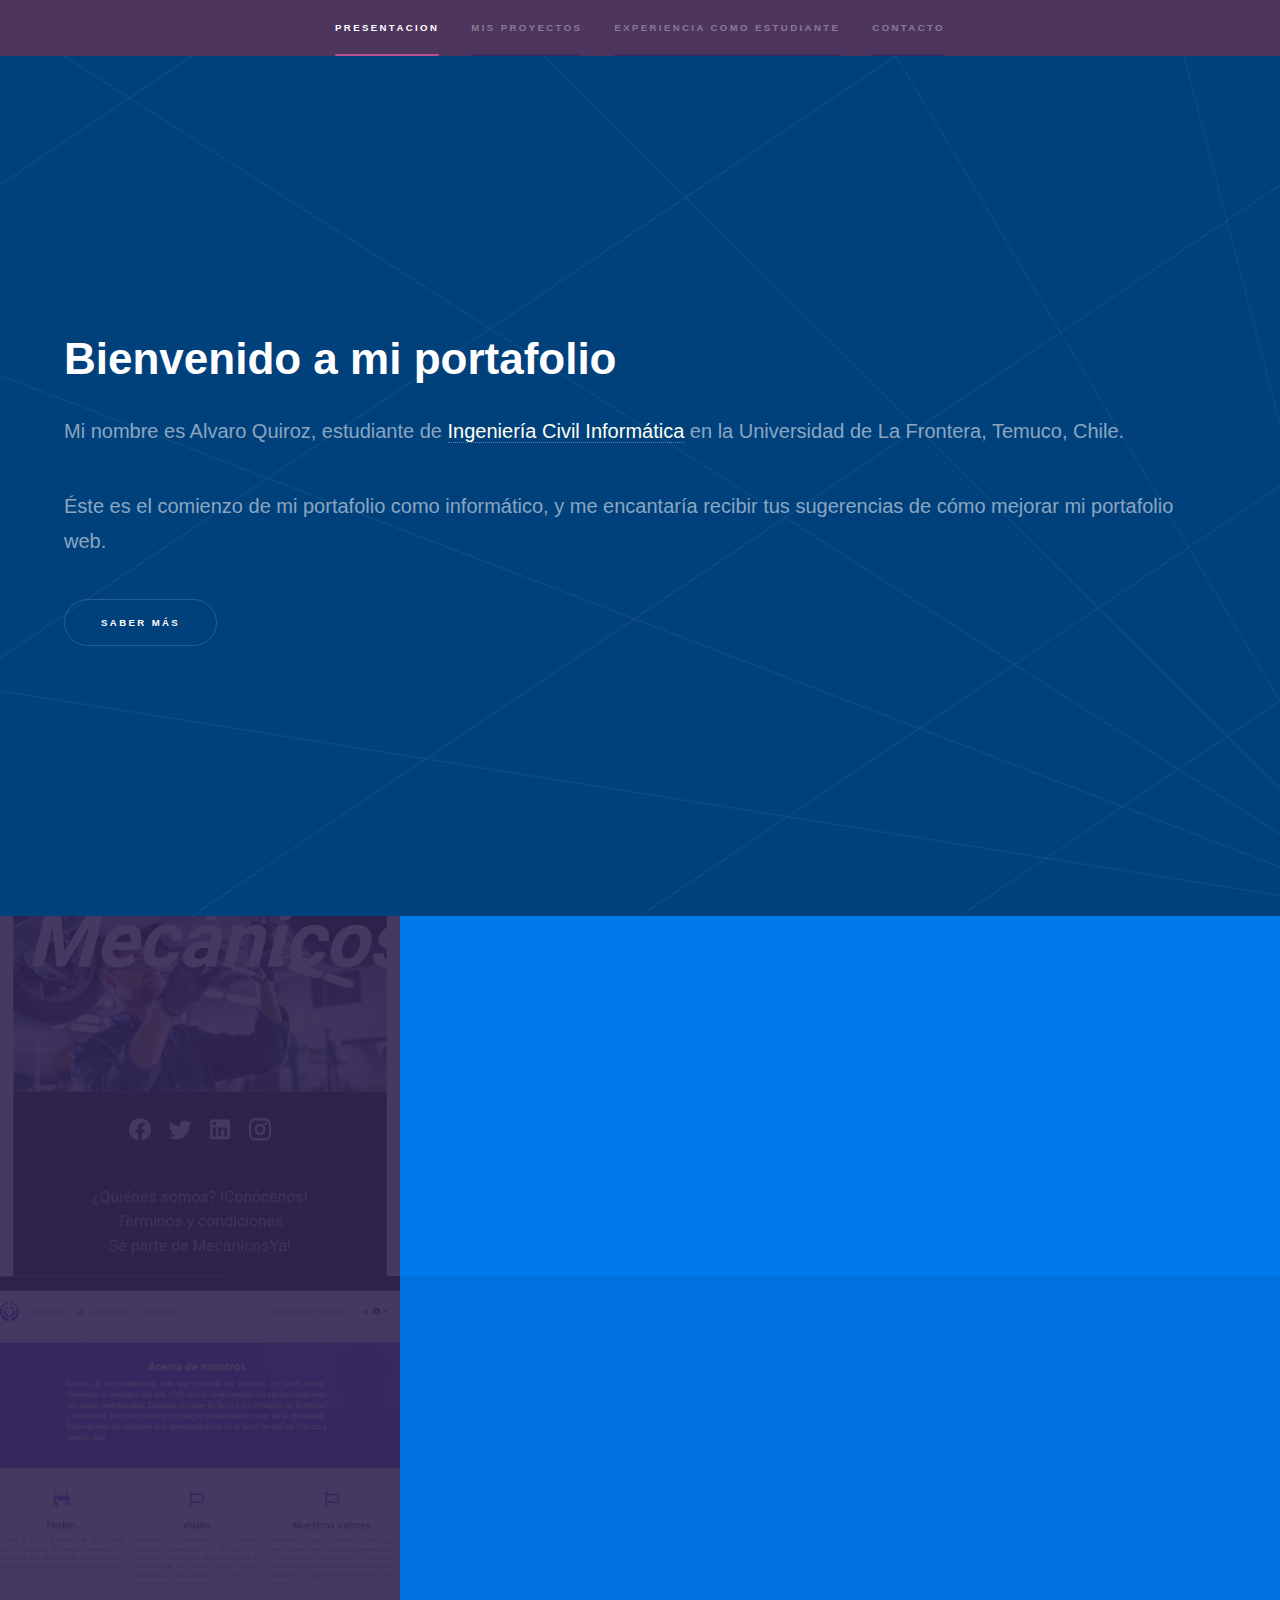
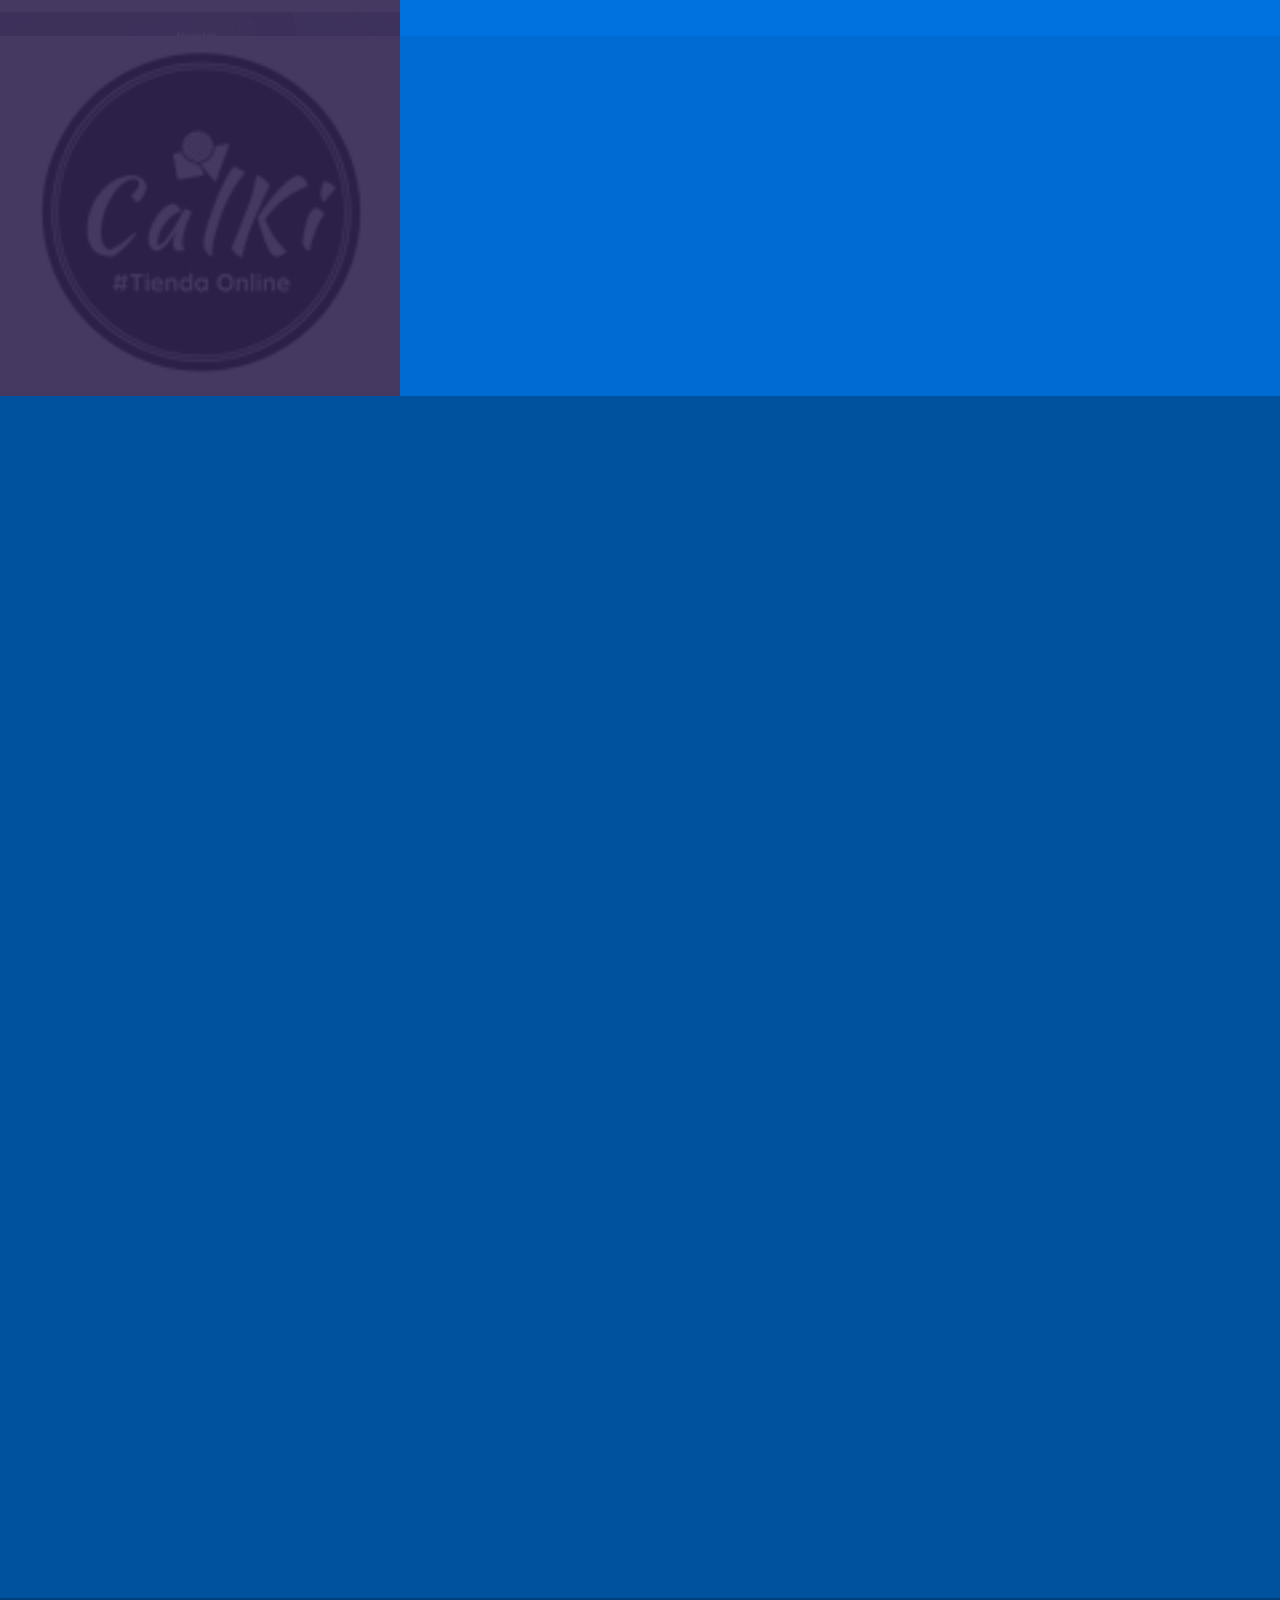
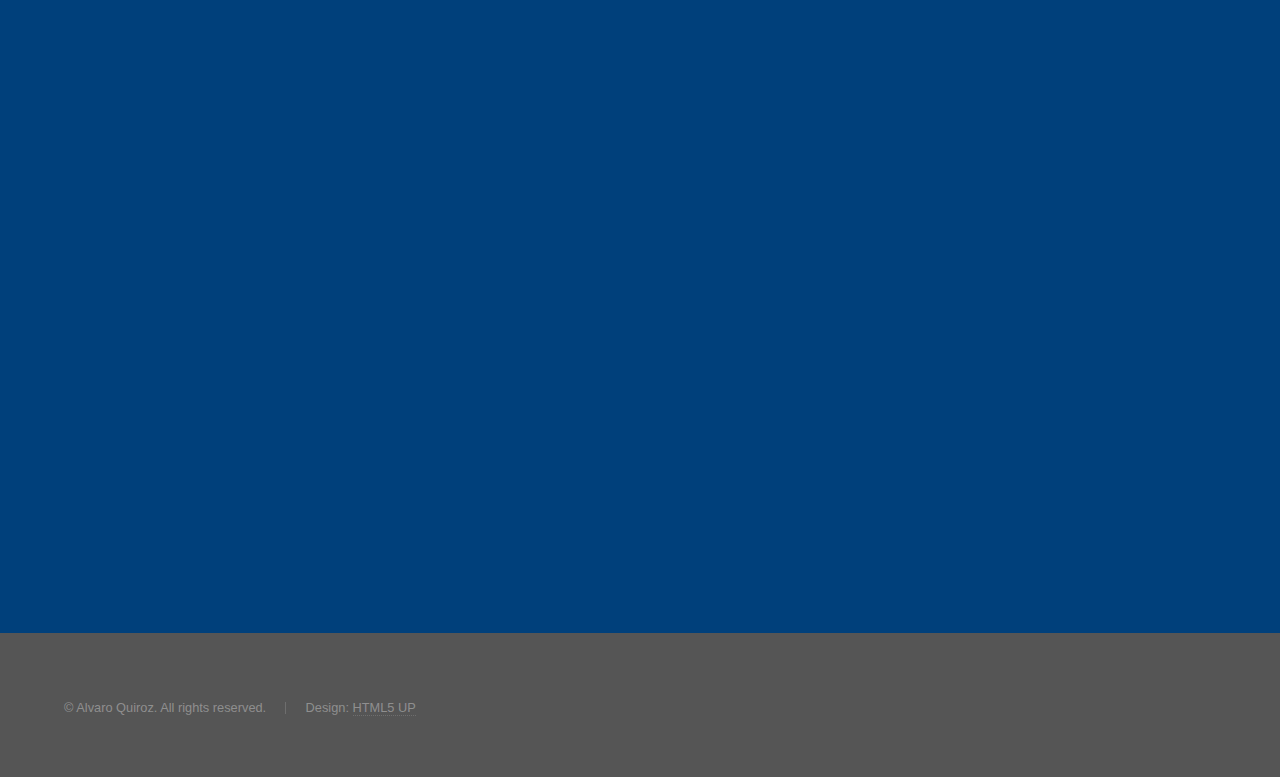
==== commit d20e966e: "cambio nombre titulo 'Que hago'" ====
--- a/index.html
+++ b/index.html
@@ -21,7 +21,7 @@
 						<ul>
 							<li><a href="#intro">Presentacion</a></li>	
 							<li><a href="#one">Mis Proyectos</a></li>
-							<li><a href="#two">Que hago</a></li>
+							<li><a href="#two">Experiencia como estudiante</a></li>
 							<li><a href="#three">Contacto</a></li>
 						</ul>
 					</nav>
@@ -85,7 +85,7 @@
 				<!-- Two -->
 					<section id="two" class="wrapper style3 fade-up">
 						<div class="inner">
-							<h2>Que Hago</h2>
+							<h2>Experiencia como estudiante</h2>
 							<p>Durante mi formación universitaria he trabajado en diferentes proyectos, con diferentes Frameworks y herramientas de trabajo, donde me puedo destacar en la captura de requerimientos, arquitectura
 								empresarial y de software mediante Zarchman. Me destaco por un trabajo colaborativo y liderazgo, donde soy capaz de proponer metas y objetivos y desarrollar una solución empresarial arquitectural
 								mediante diagramas de casos de uso, BPMN, system-as-is, system-to-be, diagrama de actividades, de componentes, entre muchos otros.
